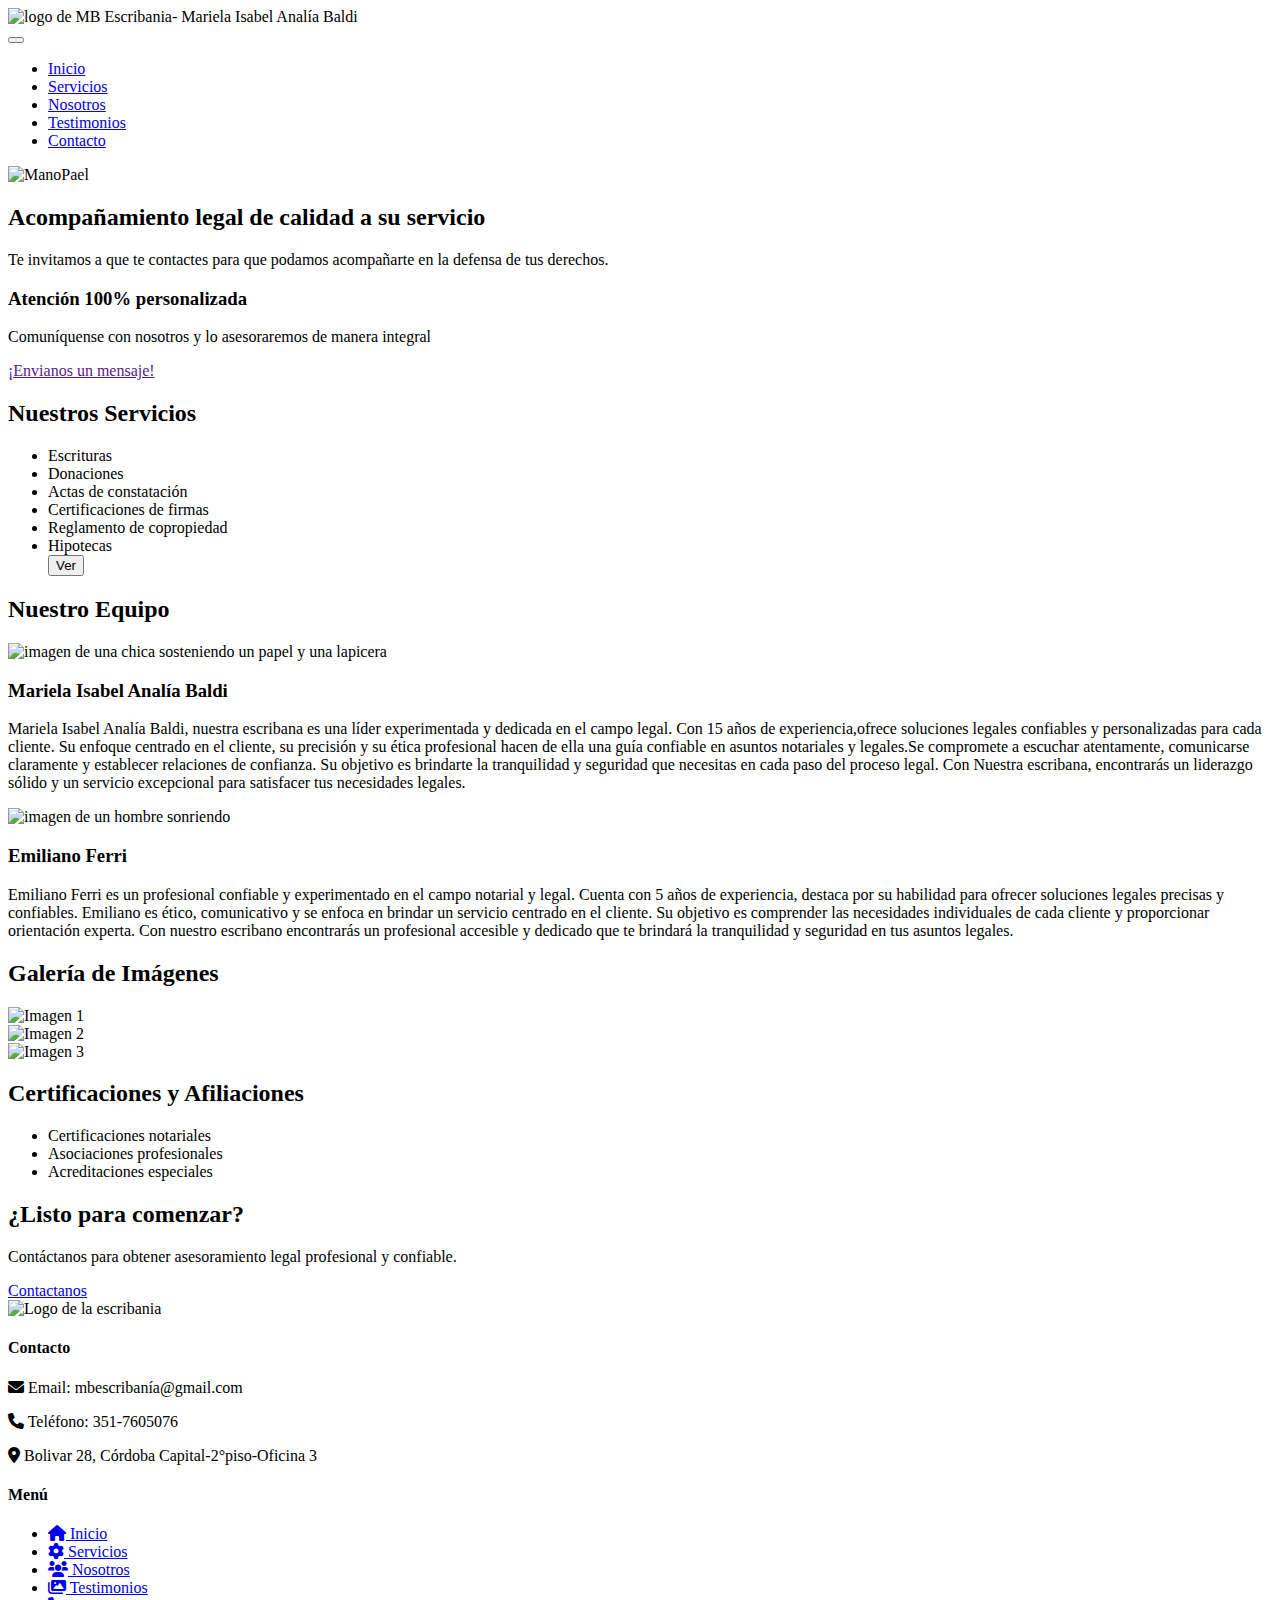
==== index.html @ a54d1723 "organicé todos los archivos scss" ====
<!doctype html>
<html lang="en">

<head>
    <meta charset="utf-8">
    <meta name="viewport" content="width=device-width, initial-scale=1">
    <title>Bootstrap demo</title>
    <link href="https://cdn.jsdelivr.net/npm/bootstrap@5.3.0/dist/css/bootstrap.min.css" rel="stylesheet"
        integrity="sha384-9ndCyUaIbzAi2FUVXJi0CjmCapSmO7SnpJef0486qhLnuZ2cdeRhO02iuK6FUUVM" crossorigin="anonymous">
    <link rel="stylesheet" href="./css/style.css">
    <link rel="stylesheet" href="https://cdnjs.cloudflare.com/ajax/libs/font-awesome/6.0.0-beta3/css/all.min.css">

</head>


<body>
    <!-- Header -->

    <header class="header">
        <div class="encabezado">

            <a idhref=" ./index.html">
                <img src="./img/logo-mb.png" alt="logo de MB Escribania- Mariela Isabel Analía Baldi" class="imgLogo">
            </a>

        </div>
        <!-- Navbar -->
      

          <nav class="navbar navbar-expand-lg bg-body-tertiary navContenedor1">

            <div class="container-fluid navContenedor2">
                <button class="navbar-toggler " type="button" data-bs-toggle="collapse"
                    data-bs-target="#navbarSupportedContent" aria-controls="navbarSupportedContent"
                    aria-expanded="false" aria-label="Toggle navigation">
                    <span class="navbar-toggler-icon"></span>
                </button>
                <div class="collapse navbar-collapse" id="navbarSupportedContent">
                    <ul class="navbar-nav me-auto mb-2 mb-lg-0">
                        <li class="nav-item">
                            <a class="nav-link " href="./index.html">Inicio</a>
                        </li>
                        <li class="nav-item">
                            <a class="nav-link" href="./pages/servicios.html">Servicios</a>
                        </li>
                        <li class="nav-item">
                            <a class="nav-link" href="./pages/nosotros.html">Nosotros</a>
                        </li>
                        <li class="nav-item">
                            <a class="nav-link" href="./pages/testimonios.html">Testimonios</a>
                        </li>
                        <li class="nav-item">
                            <a class="nav-link" href="./pages/contacto.html">Contacto</a>
                        </li>
                    </ul>
                </div>
            </div>
        </nav> 

        <!-- NAV ANTERIOR -->
        <!-- 
        <div class="gridNav">
            <nav class="grid-container">
                <div class="column">
                    <a href="./index.html">Inicio</a>
                </div>
                <div class="column">
                    <a href="./pages/servicios.html">Servicios</a>
                </div>
                <div class="column">
                    <a href="./pages/nosotros.html">Nosotros</a>
                </div>
                <div class="column">
                    <a href="./pages/testimonios.html">Testimonios</a>
                </div>
                <div class="column">
                    <a href="./pages/contacto.html">Contacto</a>
                </div>
            </nav>
        </div>
    </header> -->



        <!-- Main -->

        <div class="card text-bg-dark rounded-0">
            <img src="./img/img3.jpeg" class="card-img opacity-30" alt="ManoPael">
            <div class="card-img-overlay">
                <h2 class="card-title">Acompañamiento legal de calidad a su servicio</h2>
                <p class="card-text">Te invitamos a que te contactes para que podamos acompañarte en la defensa de tus
                    derechos.</p>

            </div>
        </div>

        <!-- ATENCION PERSONALIZADA -->

        <div class="main__mensaje">
            <div class="main__cajaMensaje1">
                <h3 class="main__titleMensaje">Atención 100% personalizada</h3>
                <p class="textMensaje">Comuníquense con nosotros y lo asesoraremos de manera integral</p>
            </div>
            <div class="botonMensaje">
                <a href="">¡Envianos un mensaje!</a>
            </div>
        </div>





        <!-- LO NUEVO -->

        <div class="servicios">
            <h2>Nuestros Servicios</h2>
            <ul>
                <li>Escrituras</li>
                <li>Donaciones</li>
                <li>Actas de constatación</li>
                <li>Certificaciones de firmas</li>
                <li>Reglamento de copropiedad</li>
                <li>Hipotecas</li>
                <a href="./pages/servicios.html">
                    <button type="button" class="btn btn-primary botonVer">Ver</button>
                </a>

            </ul>
        </div>

        <div class="equipo">
            <h2>Nuestro Equipo</h2>
            <div class="miembro">
                <img src="https://img.freepik.com/free-photo/confident-young-female-professional-with-contract-pen-against-colored-background_662251-715.jpg?size=626&ext=jpg&ga=GA1.1.1934483385.1677102160&semt=sph"
                    alt="imagen de una chica sosteniendo un papel y una lapicera">
                <h3>Mariela Isabel Analía Baldi</h3>
                <p>Mariela Isabel Analía Baldi, nuestra escribana es una líder experimentada y dedicada en el campo
                    legal. Con 15 años de experiencia,ofrece soluciones legales confiables y personalizadas para cada
                    cliente. Su enfoque centrado en el cliente, su precisión y su ética profesional hacen de ella una
                    guía confiable en asuntos notariales y legales.Se compromete a escuchar atentamente, comunicarse
                    claramente y establecer relaciones de confianza. Su objetivo es brindarte la tranquilidad y
                    seguridad que necesitas en cada paso del proceso legal. Con Nuestra escribana, encontrarás un
                    liderazgo sólido y un servicio excepcional para satisfacer tus necesidades legales.</p>
            </div>
            <div class="miembro">
                <img src="https://img.freepik.com/free-photo/happy-businessman-enjoying-perfect-connection_1262-17035.jpg?w=1380&t=st=1689807308~exp=1689807908~hmac=f27434d12a9dc775e3a70fe27745ece10b7a70be258ee298c2f773c49e729cd4"
                    alt="imagen de un hombre sonriendo ">
                <h3>Emiliano Ferri</h3>
                <p>Emiliano Ferri es un profesional confiable y experimentado en el campo notarial y legal. Cuenta con 5
                    años de experiencia, destaca por su habilidad para ofrecer soluciones legales precisas y confiables.
                    Emiliano es ético, comunicativo y se enfoca en brindar un servicio centrado en el cliente. Su
                    objetivo es comprender las necesidades individuales de cada cliente y proporcionar orientación
                    experta. Con nuestro escribano encontrarás un profesional accesible y dedicado que te brindará la
                    tranquilidad y seguridad en tus asuntos legales.</p>
            </div>
        </div>

        <!-- Galeria de imagenes -->
        <div class="galeria">
            <h2>Galería de Imágenes</h2>
            <div class="grid-container">
                <div class="grid-item">
                    <img src="https://img.freepik.com/free-photo/senior-investor-buying-startup-handshaking-young-entrepreneur-group-meeting_1163-4888.jpg?w=1380&t=st=1689861463~exp=1689862063~hmac=d37fce29e1132dbeb459fa5bde9fa4c8a6fa9332676016ba64c9d8b9992e2635"
                        alt="Imagen 1">
                </div>
                <div class="grid-item">
                    <img src="https://t4.ftcdn.net/jpg/06/14/29/37/240_F_614293784_EXS9sWtnR4rs8a31hlUDMR619Exmv3Dd.jpg"
                        alt="Imagen 2">
                </div>
                <div class="grid-item">
                    <img src="https://t3.ftcdn.net/jpg/06/22/42/40/360_F_622424072_BFepB9Ms2YelnDpWdam5BXWemUrkwSZN.jpg"
                        alt="Imagen 3">
                </div>

            </div>
        </div>



        <div class="certificaciones">
            <h2>Certificaciones y Afiliaciones</h2>
            <ul class="lista-certificaciones">
                <li>Certificaciones notariales</li>
                <li>Asociaciones profesionales</li>
                <li>Acreditaciones especiales</li>

            </ul>
        </div>


        <div class="cta">
            <h2>¿Listo para comenzar?</h2>
            <p>Contáctanos para obtener asesoramiento legal profesional y confiable.</p>
            <a href="./pages/contacto.html" class="cta-button">Contactanos</a>
        </div>



        <!-- <section class="contacto">
            <h2>Contáctanos</h2>
            <form>
                <input type="text" placeholder="Nombre">
                <input type="email" placeholder="Correo electrónico">
                <textarea placeholder="Mensaje"></textarea>
                <button type="submit">Enviar</button>
            </form>
        </section>
 -->




        <!-- FOOTER -->
        <footer>
            <div class="footer-logo">
                <img src="./img/logo-mb.png" alt="Logo de la escribania">
            </div>
            <div class="footer-info">
                <div class="contacto">
                    <h4>Contacto</h4>
                    <p><i class="fas fa-envelope"></i> Email: mbescribanía@gmail.com</p>
                    <p><i class="fas fa-phone"></i> Teléfono: 351-7605076</p>
                    <p><i class="fas fa-map-marker-alt"></i> Bolivar 28, Córdoba Capital-2°piso-Oficina 3</p>
                </div>
                <div class="secciones">
                    <h4>Menú</h4>
                    <ul>
                        <li><a href="./index.html"><i class="fas fa-home"></i> Inicio</a></li>
                        <li><a href="./pages/servicios.html"><i class="fas fa-cog"></i> Servicios</a></li>
                        <li><a href="./pages/nosotros.html"><i class="fas fa-users"></i> Nosotros</a></li>
                        <li><a href="./pages/testimonios.html"><i class="fas fa-images"></i> Testimonios</a></li>
                        <li><a href="./pages/contacto.html"><i class="fas fa-phone"></i> Contacto</a></li>
                    </ul>
                </div>
            </div>
            <!-- <footer class="footer">
            <div class="imgFooter">

                <img src="./img/logo-mb.png" alt="logo" class="imgLogo">


            </div>
            <div class="infoFooter">
                <div class="footer__titleFooter">
                    <h2>Información de Contacto</h2>

                </div>
                <div class="contenidoFooter">

                    <p class="direccion">Bolivar 28, Córdoba Capital-2°piso-Oficina 3</p>

                    <p class="telefono">Tel: 351-7605076</p>
                    <p class="correo">Email: Emilianobuzzi@gmail.com</p>
                </div>

            </div>
            <div class="infoFooter2">
                <div class="Footer__titleFooter2">
                    <h2>Menú</h2>

                </div>
                <div class="contenidoFooter2">
                    <p class="inicio">Inicio</p>
                    <p class="footer__Servicios">Servicios</p>
                    <p class="nosotros">Sobre nosotros</p>
                    <p class="testimonios">Testimonios</p>
                    <p class="contacto">Contacto</p>
                </div>

            </div> -->

        </footer>

        <script src="https://cdn.jsdelivr.net/npm/bootstrap@5.3.0/dist/js/bootstrap.bundle.min.js"
            integrity="sha384-geWF76RCwLtnZ8qwWowPQNguL3RmwHVBC9FhGdlKrxdiJJigb/j/68SIy3Te4Bkz"
            crossorigin="anonymous"></script>
</body>

</html>
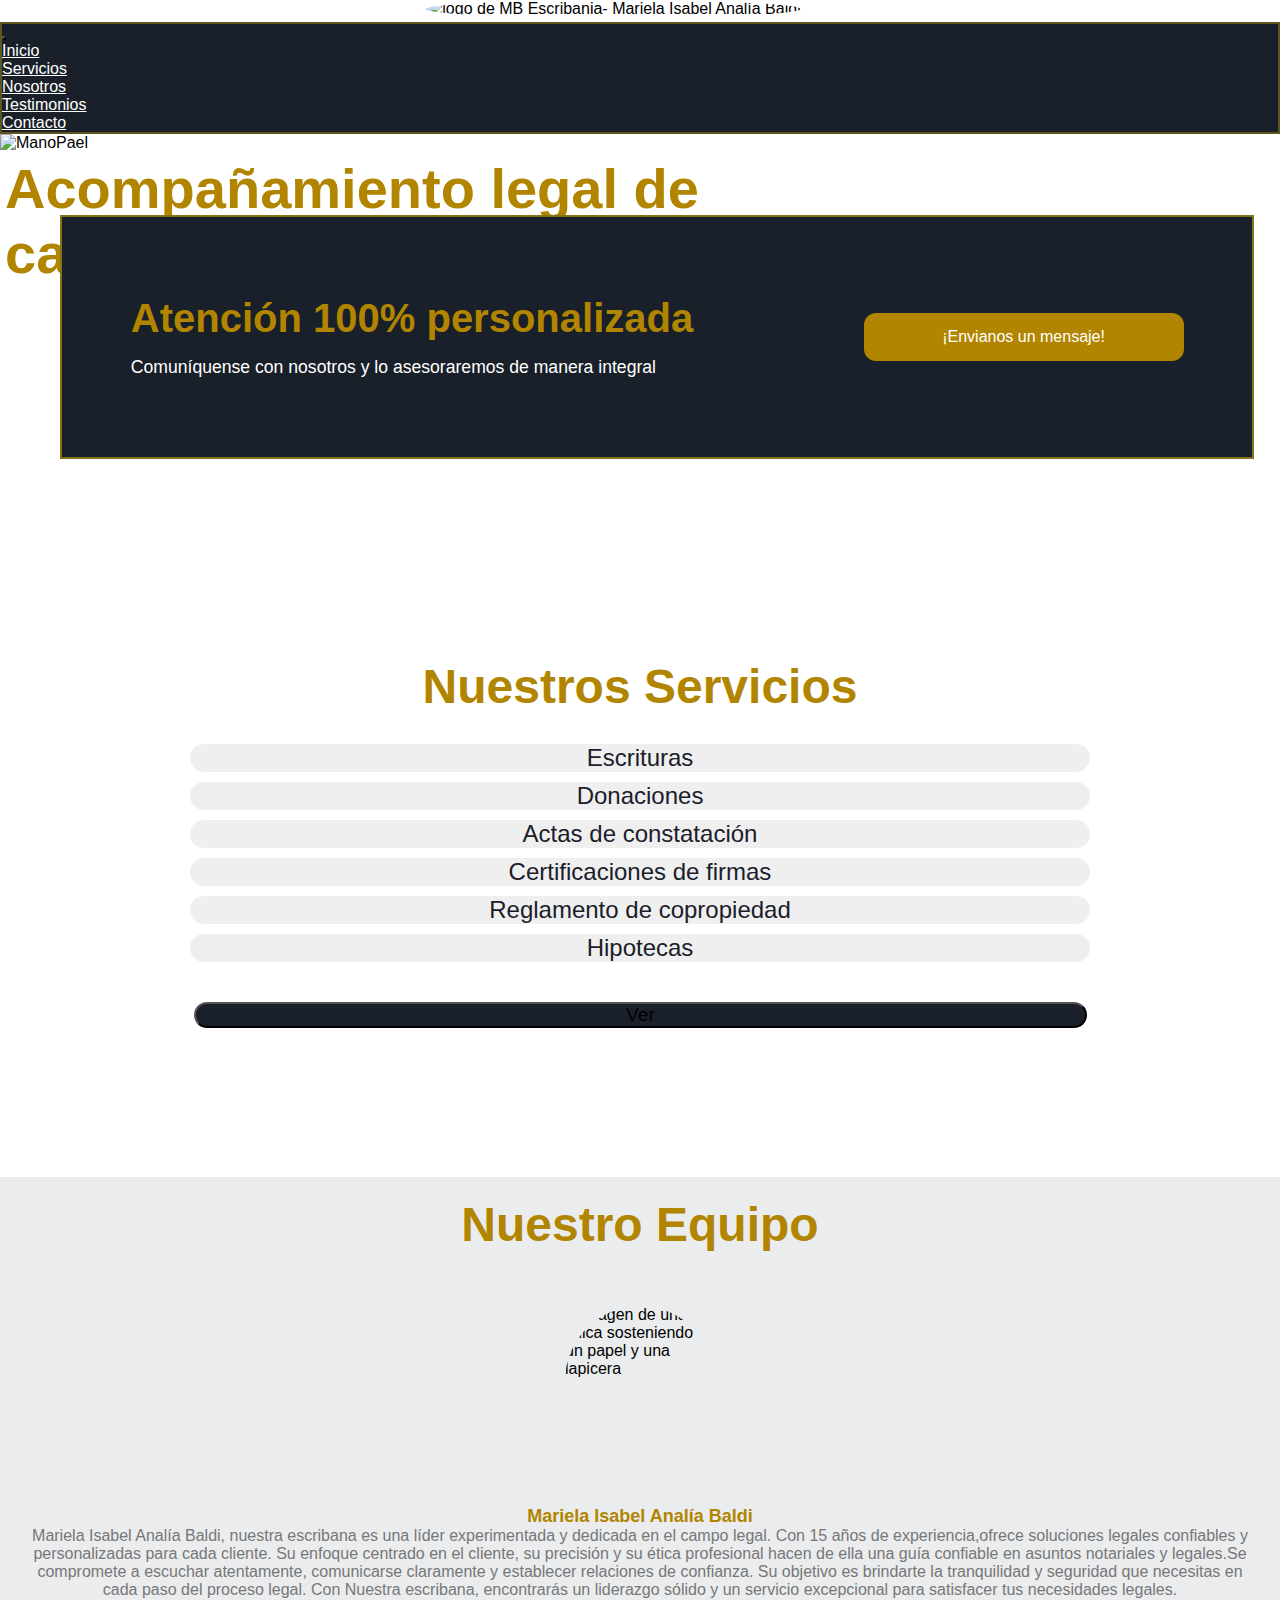
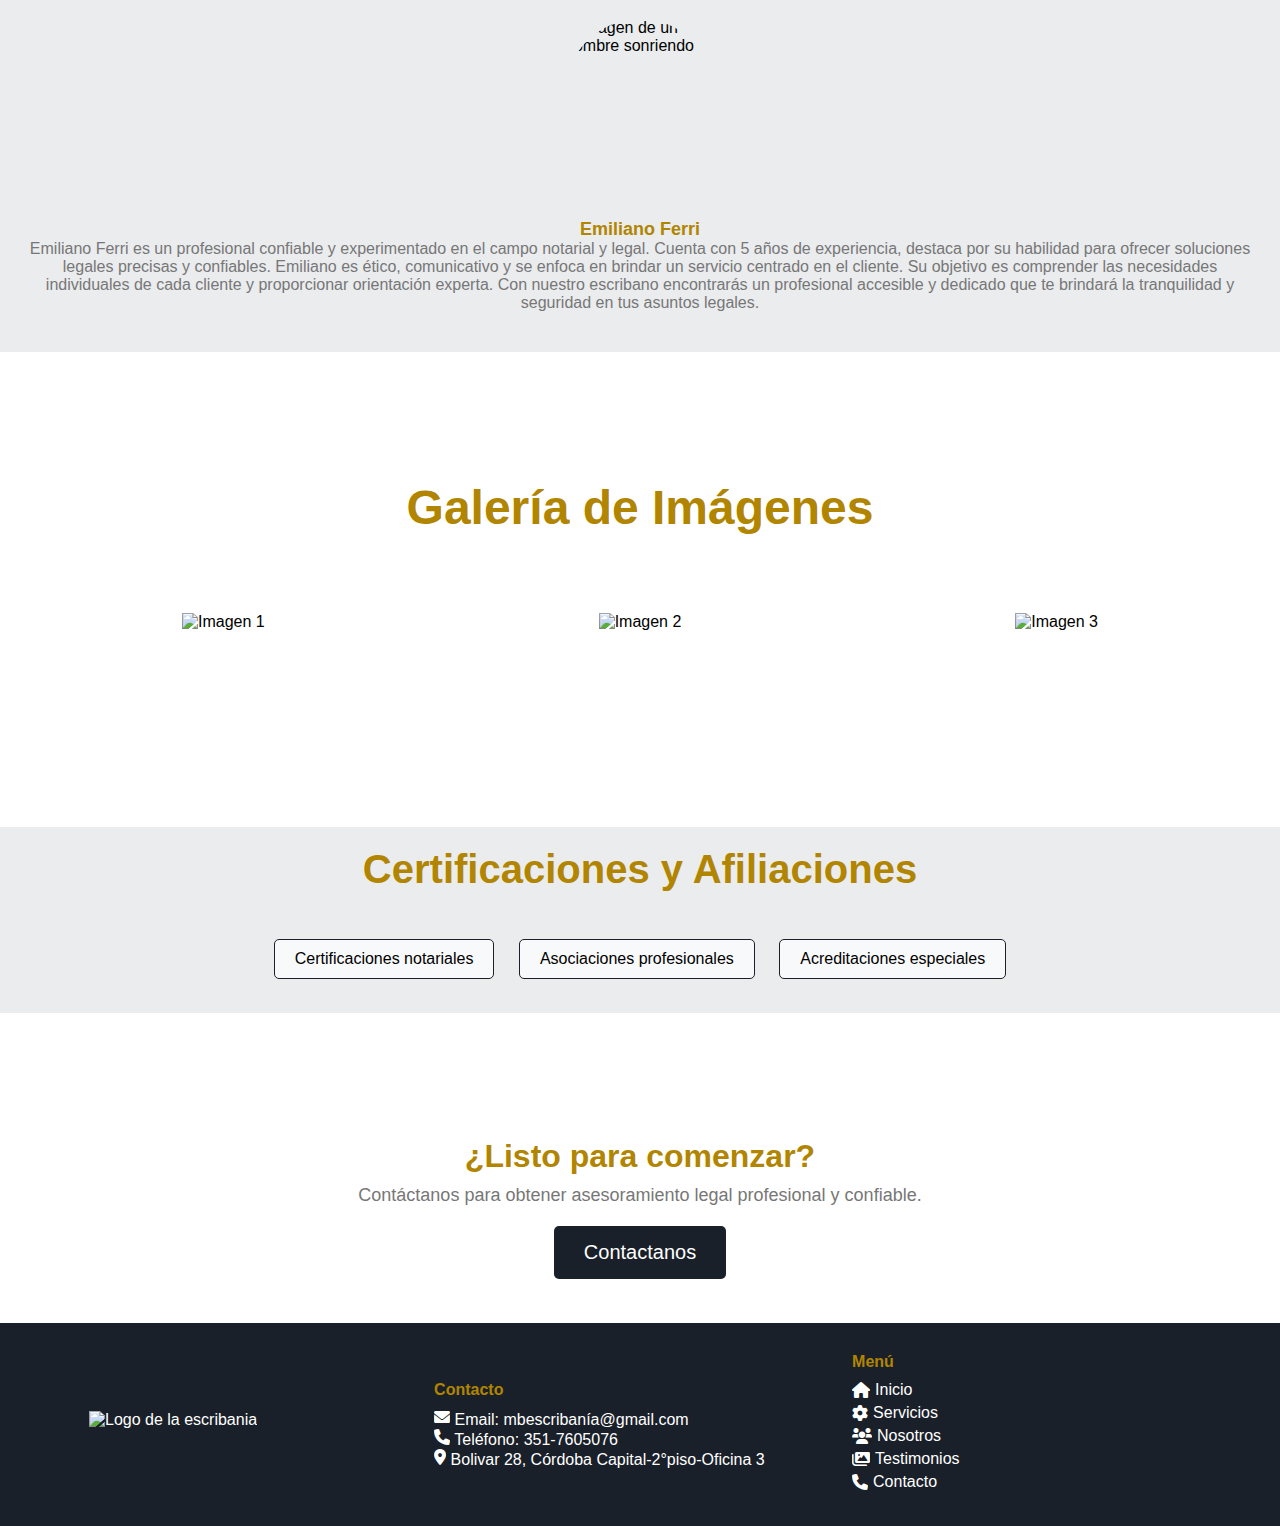
==== commit 4f8f9630: "se modificaron medidas para adaptarlas a panatallas chicas en las diferentes secciones" ====
--- a/index.html
+++ b/index.html
@@ -5,8 +5,10 @@
     <meta charset="utf-8">
     <meta name="viewport" content="width=device-width, initial-scale=1">
     <title>Bootstrap demo</title>
+    <!-- boostrap css -->
     <link href="https://cdn.jsdelivr.net/npm/bootstrap@5.3.0/dist/css/bootstrap.min.css" rel="stylesheet"
         integrity="sha384-9ndCyUaIbzAi2FUVXJi0CjmCapSmO7SnpJef0486qhLnuZ2cdeRhO02iuK6FUUVM" crossorigin="anonymous">
+        <!-- Mi css -->
     <link rel="stylesheet" href="./css/style.css">
     <link rel="stylesheet" href="https://cdnjs.cloudflare.com/ajax/libs/font-awesome/6.0.0-beta3/css/all.min.css">
 
@@ -57,30 +59,7 @@
             </div>
         </nav> 
 
-        <!-- NAV ANTERIOR -->
-        <!-- 
-        <div class="gridNav">
-            <nav class="grid-container">
-                <div class="column">
-                    <a href="./index.html">Inicio</a>
-                </div>
-                <div class="column">
-                    <a href="./pages/servicios.html">Servicios</a>
-                </div>
-                <div class="column">
-                    <a href="./pages/nosotros.html">Nosotros</a>
-                </div>
-                <div class="column">
-                    <a href="./pages/testimonios.html">Testimonios</a>
-                </div>
-                <div class="column">
-                    <a href="./pages/contacto.html">Contacto</a>
-                </div>
-            </nav>
-        </div>
-    </header> -->
-
-
+        
 
         <!-- Main -->
 
@@ -195,21 +174,6 @@
         </div>
 
 
-
-        <!-- <section class="contacto">
-            <h2>Contáctanos</h2>
-            <form>
-                <input type="text" placeholder="Nombre">
-                <input type="email" placeholder="Correo electrónico">
-                <textarea placeholder="Mensaje"></textarea>
-                <button type="submit">Enviar</button>
-            </form>
-        </section>
- -->
-
-
-
-
         <!-- FOOTER -->
         <footer>
             <div class="footer-logo">
@@ -233,41 +197,7 @@
                     </ul>
                 </div>
             </div>
-            <!-- <footer class="footer">
-            <div class="imgFooter">
-
-                <img src="./img/logo-mb.png" alt="logo" class="imgLogo">
-
-
-            </div>
-            <div class="infoFooter">
-                <div class="footer__titleFooter">
-                    <h2>Información de Contacto</h2>
-
-                </div>
-                <div class="contenidoFooter">
-
-                    <p class="direccion">Bolivar 28, Córdoba Capital-2°piso-Oficina 3</p>
-
-                    <p class="telefono">Tel: 351-7605076</p>
-                    <p class="correo">Email: Emilianobuzzi@gmail.com</p>
-                </div>
-
-            </div>
-            <div class="infoFooter2">
-                <div class="Footer__titleFooter2">
-                    <h2>Menú</h2>
-
-                </div>
-                <div class="contenidoFooter2">
-                    <p class="inicio">Inicio</p>
-                    <p class="footer__Servicios">Servicios</p>
-                    <p class="nosotros">Sobre nosotros</p>
-                    <p class="testimonios">Testimonios</p>
-                    <p class="contacto">Contacto</p>
-                </div>
-
-            </div> -->
+            
 
         </footer>
 
--- a/css/style.css
+++ b/css/style.css
@@ -0,0 +1,567 @@
+@charset "UTF-8";
+* {
+  margin: 0;
+  padding: 0;
+  font-family: Arial, Helvetica, sans-serif;
+  overflow-x: hidden !important; }
+
+/* HEADER */
+.encabezado {
+  display: flex;
+  align-items: center;
+  justify-content: center; }
+
+.imgLogo {
+  width: 500px;
+  border-radius: 50%;
+  margin-right: 53px; }
+
+/* Nav  */
+.contenedor1 {
+  padding: 0%; }
+
+.navContenedor2 {
+  background-color: #1a2029;
+  border: 2px solid #5f551e; }
+
+.nav-link {
+  color: white;
+  font-size: 1rem; }
+
+.nav-link:hover {
+  color: #9a8b38; }
+
+.navbar-toggler {
+  background-color: white; }
+
+@media screen and (max-width: 768px) {
+  /* header */
+  .imgLogo {
+    width: 300px;
+    border-radius: 50%;
+    margin-left: 45px; } }
+
+.cardtext-bg-dark {
+  border-radius: 0%; }
+
+.card-title {
+  font-size: 56px;
+  text-decoration: none;
+  color: #b18500;
+  margin-bottom: 18px;
+  margin-left: 5px;
+  width: 52rem; }
+
+.card-text {
+  font-size: 20px;
+  text-decoration: none;
+  margin-left: 5px;
+  color: white; }
+
+.card-img-overlay {
+  display: flex;
+  flex-direction: column;
+  justify-content: center; }
+
+/* Atencion personalizada */
+.main__mensaje {
+  margin-top: 3rem;
+  width: 93%;
+  height: 15rem;
+  background-color: #1a2029;
+  display: flex;
+  align-items: center;
+  justify-content: space-around;
+  position: relative;
+  transform: translateY(-10rem);
+  border: 2px solid #857416;
+  margin-left: 60px; }
+
+.main__cajaMensaje1 {
+  width: 50%; }
+
+.main__titleMensaje {
+  color: #b18500;
+  font-size: 2.5rem;
+  width: 40rem; }
+
+.textMensaje {
+  color: #ffffff;
+  font-size: 1.1rem;
+  margin-top: 1rem; }
+
+.botonMensaje {
+  width: 20rem;
+  height: 3rem;
+  background-color: #b18500;
+  display: flex;
+  justify-content: center;
+  align-items: center;
+  border-radius: 12px; }
+
+.botonMensaje:hover {
+  background-color: #ad8f35; }
+
+.botonMensaje a {
+  text-align: center;
+  text-decoration: none;
+  color: white; }
+
+.botonMensaje a:hover {
+  font-weight: bold; }
+
+/*  sección de servicios index */
+.servicios {
+  padding: 20px;
+  display: flex;
+  flex-direction: column;
+  align-items: center; }
+
+.servicios h2 {
+  color: #b18500;
+  font-size: 3rem;
+  margin-bottom: 30px; }
+
+.servicios ul {
+  list-style: none;
+  padding: 0;
+  margin: 0; }
+
+.servicios li {
+  margin-bottom: 10px;
+  color: #1a2029;
+  font-size: 1.5rem;
+  background-color: #1a202912;
+  width: 900px;
+  text-align: center;
+  border-radius: 33px; }
+
+.servicios li:hover {
+  background-color: #1a20298e;
+  color: white; }
+
+.botonVer {
+  border-radius: 49px;
+  background-color: #1a2029;
+  width: 893px;
+  font-size: 1.2rem;
+  margin-left: 1px;
+  margin-top: 30px; }
+
+.botonVer:hover {
+  background-color: #1a2029c4; }
+
+/* sección de equipo */
+.equipo {
+  padding: 20px;
+  background-color: #adb5bd42;
+  margin-top: 109px;
+  margin-bottom: 108px; }
+
+.equipo h2 {
+  color: #b18500;
+  font-size: 3rem;
+  text-align: center;
+  margin-bottom: 54px; }
+
+.miembro {
+  display: flex;
+  margin-bottom: 20px;
+  justify-content: space-around;
+  align-items: center;
+  flex-direction: column; }
+
+.miembro img {
+  width: 150px;
+  height: 150px;
+  border-radius: 50%;
+  object-fit: cover;
+  margin-bottom: 10px; }
+
+.miembro h3 {
+  color: #b18500;
+  font-size: 18px;
+  margin-top: 40px; }
+
+.miembro p {
+  color: #777;
+  font-size: 16px;
+  text-align: center; }
+
+.miembro p:hover {
+  background-color: #1a2029a6;
+  color: white; }
+
+/* galería de imágenes */
+.galeria {
+  padding: 20px;
+  text-align: center; }
+
+.galeria h2 {
+  color: #b18500;
+  font-size: 3rem;
+  margin-bottom: 78px; }
+
+.grid-container {
+  display: grid;
+  grid-template-columns: repeat(auto-fit, minmax(250px, 1fr));
+  gap: 10px;
+  margin-top: 20px;
+  margin-bottom: 172px; }
+
+.grid-item {
+  overflow: hidden;
+  border-radius: 5px; }
+
+.grid-item img {
+  width: 100%;
+  height: auto;
+  transition: transform 0.3s;
+  cursor: pointer; }
+
+.grid-item img:hover {
+  transform: scale(1.1); }
+
+/* Certificaciones */
+.certificaciones {
+  background-color: #adb5bd42;
+  padding: 20px; }
+
+.certificaciones h2 {
+  color: #b18500;
+  font-size: 2.5rem;
+  text-align: center;
+  margin-bottom: 37px; }
+
+.lista-certificaciones {
+  list-style: none;
+  padding: 0;
+  margin: 0;
+  text-align: center; }
+
+.lista-certificaciones li {
+  display: inline-block;
+  margin: 10px;
+  padding: 10px 20px;
+  border: 1px solid #1a2029;
+  border-radius: 5px;
+  background-color: #f8f9fafa; }
+
+.lista-certificaciones li:hover {
+  background-color: #1a2029c4;
+  color: white; }
+
+/* Contactanos */
+.cta {
+  padding: 40px;
+  text-align: center; }
+
+.cta h2 {
+  color: #b18500;
+  font-size: 2rem;
+  margin-top: 85px; }
+
+.cta p {
+  color: #777;
+  font-size: 18px;
+  margin-top: 10px; }
+
+.cta-button {
+  display: inline-block;
+  padding: 15px 30px;
+  background-color: #1a2029;
+  color: #fff;
+  font-size: 20px;
+  text-decoration: none;
+  border-radius: 5px;
+  margin-top: 20px; }
+
+.cta-button:hover {
+  background-color: #1a2029c4; }
+
+.servicios {
+  padding: 40px;
+  text-align: center; }
+
+.servicios h2 {
+  color: #b18500;
+  font-size: 3rem; }
+
+.servicios-grid {
+  display: grid;
+  grid-template-columns: repeat(auto-fit, minmax(250px, 1fr));
+  gap: 20px;
+  margin-top: 20px; }
+
+.servicio {
+  padding: 20px;
+  background-color: #f9f9f9;
+  border-radius: 5px; }
+
+.servicio img {
+  width: 80px;
+  height: 80px;
+  margin-bottom: 10px; }
+
+.servicio h3 {
+  color: #706525;
+  font-size: 20px;
+  margin-bottom: 10px; }
+
+.servicio p {
+  color: #1a2029a8;
+  font-size: 16px; }
+
+.servicio:hover {
+  background-color: #8a7c2eb2; }
+
+.servicio h3:hover {
+  color: #d8c34f; }
+
+.servicio p:hover {
+  color: white; }
+
+/* SOBRE NOSOTROS */
+.tituloNosotros {
+  text-align: center;
+  margin-left: 297px;
+  margin-bottom: 3rem;
+  font-family: Arial, Helvetica, sans-serif;
+  font-size: 3rem;
+  color: #706526;
+  margin-top: 110px; }
+
+.imgEscribania {
+  width: 100%;
+  border-radius: 1%;
+  /* margin-left: 20%; */ }
+
+.parrafoNosotros {
+  font-size: 1rem;
+  color: #1a2029;
+  font-family: Arial, Helvetica, sans-serif;
+  margin-left: 95px;
+  font-size: 1.5rem;
+  margin-right: 13rem;
+  width: 34rem; }
+
+.contenidoNosotros {
+  display: flex;
+  flex-direction: row;
+  justify-content: center;
+  padding: 3rem;
+  margin-bottom: 6rem; }
+
+@media screen and (max-width: 768px) {
+  /* SOBRE NOSOTROS */
+  .imgEscribania {
+    width: 100%;
+    border-radius: 1%;
+    margin: 0; }
+  .tituloNosotros {
+    text-align: center;
+    margin-left: 1rem;
+    margin-bottom: 1rem;
+    font-family: Arial, Helvetica, sans-serif;
+    font-size: 3rem;
+    color: #706526; }
+  .parrafoNosotros {
+    color: #000000;
+    font-family: Arial, Helvetica, sans-serif;
+    margin-left: 1px;
+    padding: 1rem;
+    font-size: 1.2rem;
+    margin-top: 32px;
+    width: 100%;
+    text-align: center; }
+  .contenidoNosotros {
+    display: block;
+    flex-direction: column;
+    padding: 1rem;
+    margin-bottom: 6rem; } }
+
+/* seccion testimonios */
+.tituloTestimonio {
+  color: #b18500;
+  font-size: 3rem;
+  text-align: center;
+  margin-top: 46px;
+  margin-bottom: 100px; }
+
+.testCarrusel {
+  width: 100%;
+  height: 45vh;
+  background-color: #1a202929;
+  background-size: cover;
+  background-position: center center;
+  overflow: hidden;
+  margin-top: 128px;
+  margin-bottom: 130px; }
+
+.carousel {
+  width: 1000px;
+  margin-left: calc(50vw - 500px); }
+
+.cont {
+  width: 1000px;
+  height: 500px;
+  overflow: hidden;
+  margin-top: 50px;
+  margin-left: calc(50vw - 100px); }
+
+.carousel-inner {
+  width: 700px;
+  margin-top: 50px;
+  margin-left: 150px;
+  margin-right: 150px;
+  margin-bottom: 25px; }
+
+.d-block {
+  height: 331px;
+  width: 551px;
+  margin-left: 62px; }
+
+@media screen and (max-width: 768px) {
+  /* seccion testimonios */
+  .tituloTestimonio {
+    color: #b18500;
+    font-size: 2.5rem;
+    text-align: center;
+    margin-top: 46px;
+    margin-bottom: 100px; }
+  .testCarrusel {
+    width: 100%;
+    height: 34vh;
+    background-color: #1a202929; }
+  .carousel {
+    width: 1000px;
+    margin-left: calc(50vw - 500px); }
+  .cont {
+    width: 1000px;
+    height: 500px;
+    overflow: hidden;
+    margin-top: 50px;
+    margin-left: calc(50vw - 100px); }
+  .carousel-inner {
+    width: 700px;
+    margin-top: 50px;
+    margin-left: 150px;
+    margin-right: 150px;
+    margin-bottom: 25px; }
+  .d-block {
+    height: 170px;
+    width: 298px;
+    margin-left: 197px; } }
+
+.main__tituloFormulario {
+  text-align: center;
+  margin-top: 3rem;
+  margin-bottom: 4rem;
+  font-family: Arial, Helvetica, sans-serif;
+  font-size: 3rem;
+  color: #b18500; }
+
+.form {
+  display: flex;
+  margin-top: 60px;
+  width: 50%;
+  align-items: stretch;
+  flex-direction: column;
+  margin-left: 436px;
+  margin-bottom: 137px; }
+
+.buttonForm {
+  color: white;
+  background-color: #1a2029;
+  border-color: 0%; }
+
+.buttonForm:hover {
+  background-color: #1a2029c4; }
+
+.form-control:hover {
+  background-color: #1a20293b;
+  border-color: inherit;
+  box-shadow: none; }
+
+@media screen and (max-width: 768px) {
+  /* FORMULARIO SECCION CONTACTO */
+  .form {
+    padding: 15px;
+    display: flex;
+    margin-top: -16px;
+    width: 100%;
+    align-items: stretch;
+    flex-direction: column;
+    margin-left: 2px;
+    margin-bottom: 137px; }
+  .titleForm {
+    font-size: 2rem; }
+  .form-label {
+    font-size: 14px; } }
+
+footer {
+  background-color: #1a2029;
+  color: #fff;
+  padding: 20px;
+  display: flex;
+  flex-wrap: wrap;
+  justify-content: space-between;
+  align-items: center; }
+
+.footer-logo img {
+  max-width: 186px;
+  margin-left: 38px;
+  margin-right: 167px; }
+
+.footer-info {
+  display: flex;
+  flex-wrap: wrap;
+  justify-content: space-between;
+  align-items: center;
+  flex: 1; }
+
+.contacto,
+.secciones {
+  flex: 1;
+  padding: 10px; }
+
+.contacto h4,
+.secciones h4 {
+  margin-top: 0;
+  margin-bottom: 10px;
+  color: #b18500; }
+
+.contacto p,
+.secciones ul {
+  margin: 0; }
+
+.secciones ul {
+  list-style: none;
+  padding: 0; }
+
+.secciones li {
+  margin-bottom: 5px; }
+
+.secciones a {
+  color: #fff;
+  text-decoration: none;
+  display: flex;
+  align-items: center; }
+
+.secciones a i {
+  margin-right: 5px; }
+
+@media (max-width: 768px) {
+  footer {
+    flex-direction: column;
+    align-items: center; }
+  .footer-info {
+    width: 100%; }
+  .contacto,
+  .secciones {
+    width: 100%; } }
+
+.footer-logo img {
+  margin-bottom: 20px;
+  margin-top: 15px;
+  margin-left: 69px; }
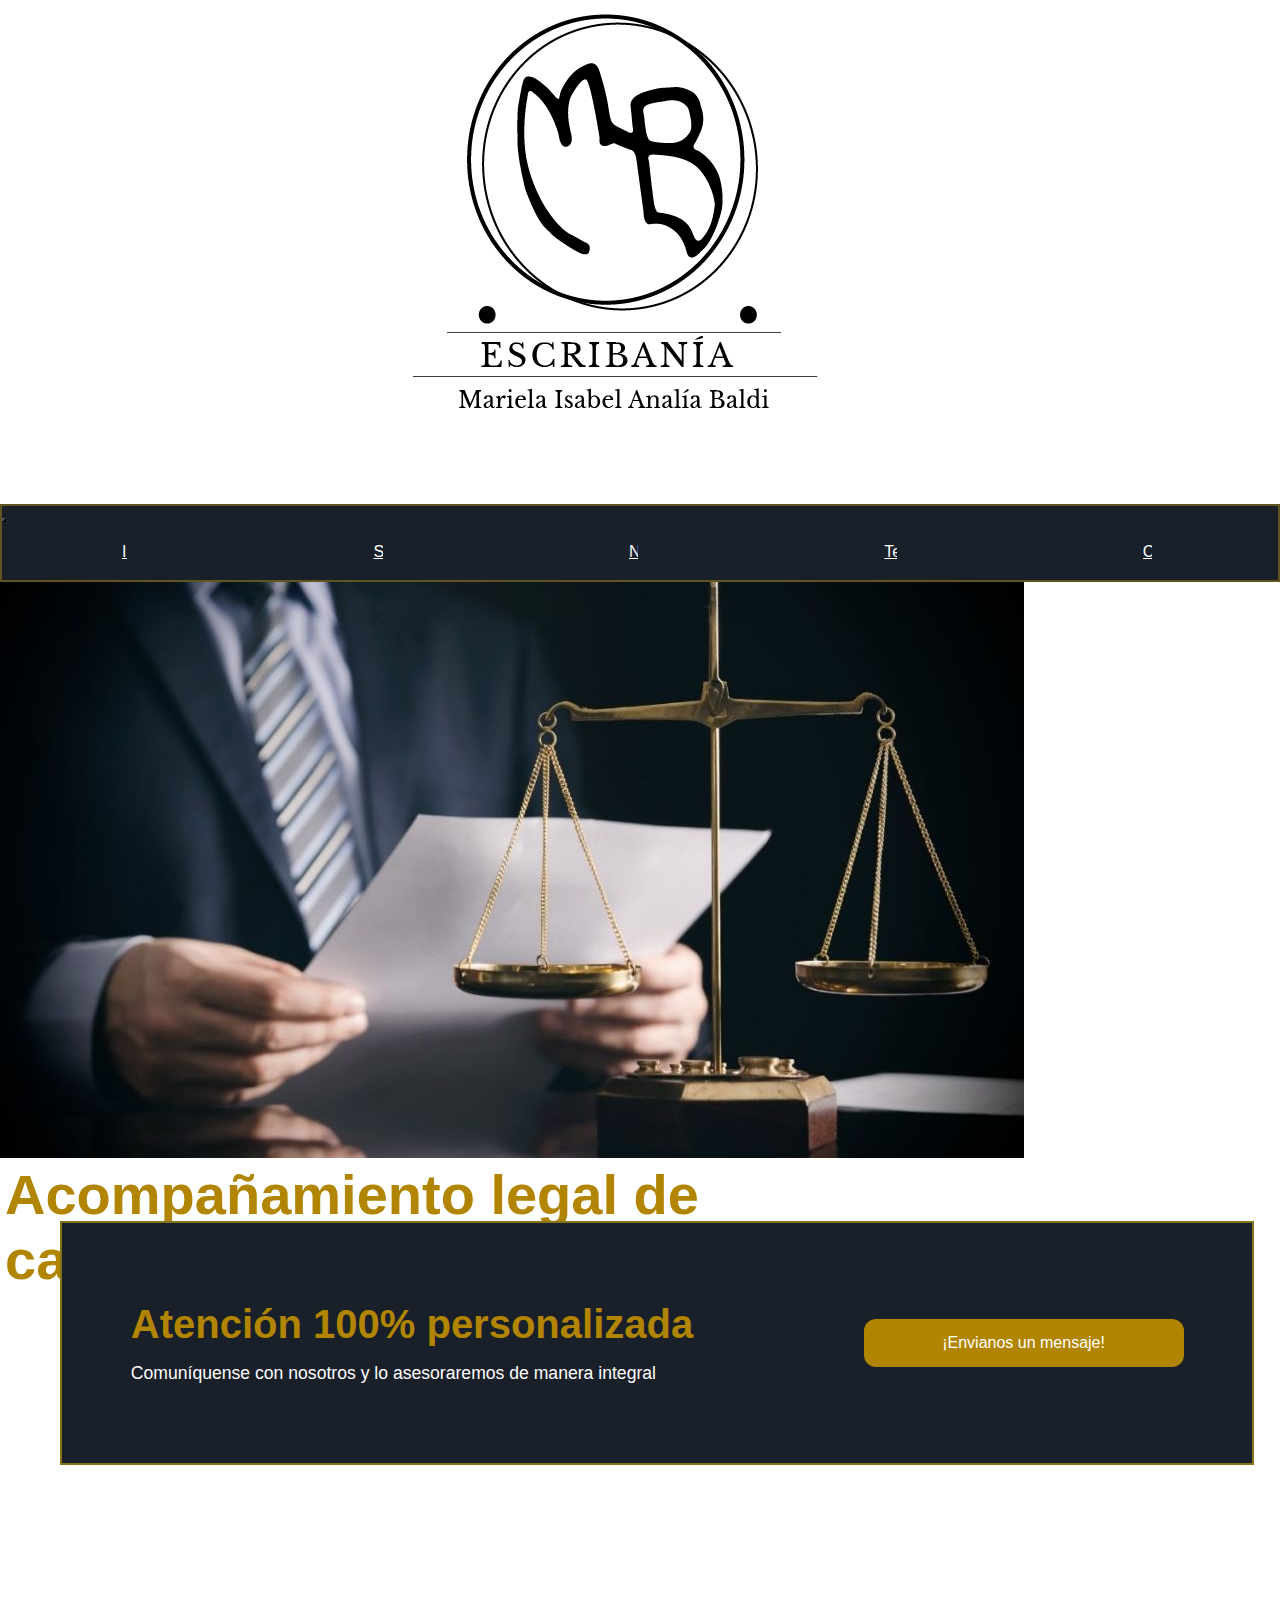
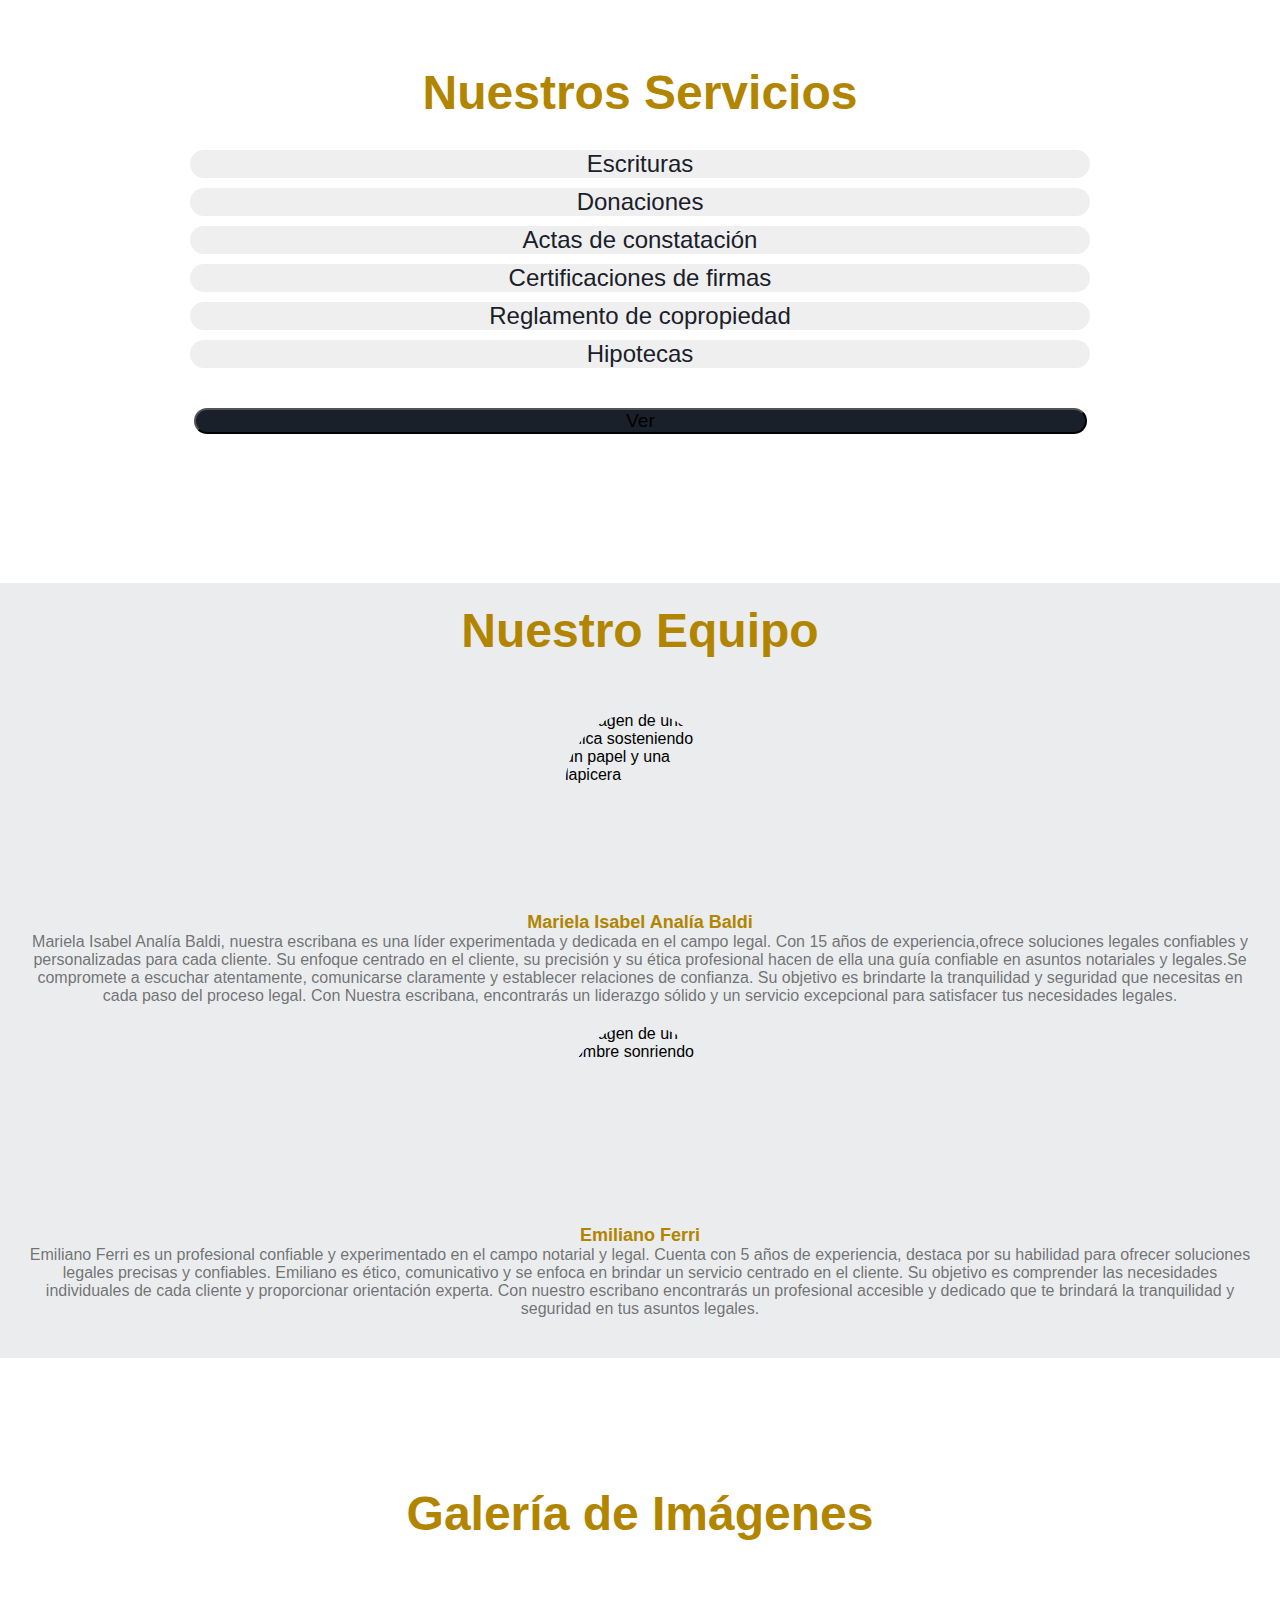
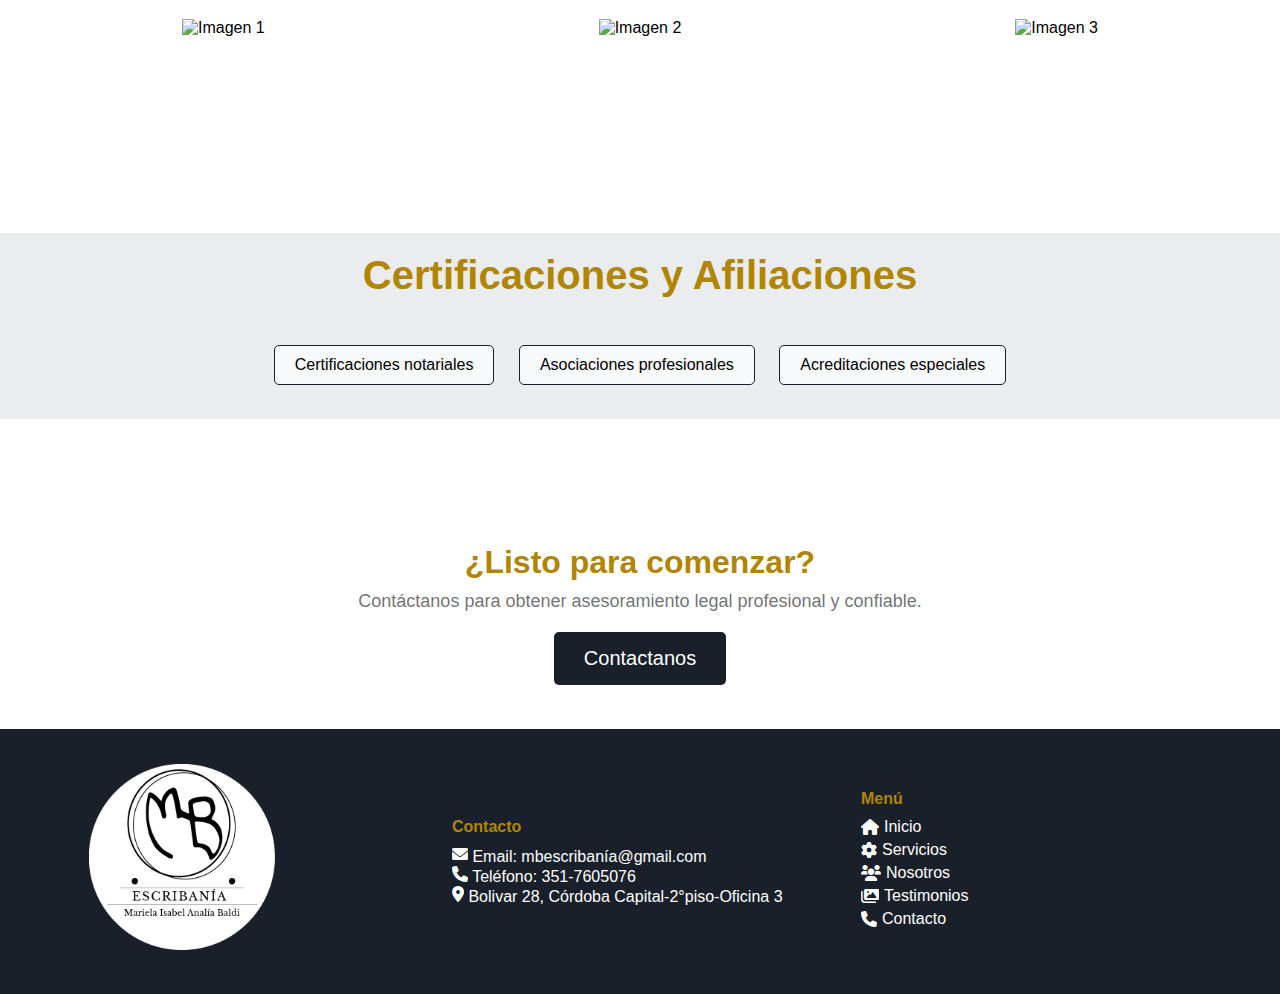
==== commit 6a0d2cc0: "agregué variables de colores a todas las secciones" ====
--- a/index.html
+++ b/index.html
@@ -4,7 +4,7 @@
 <head>
     <meta charset="utf-8">
     <meta name="viewport" content="width=device-width, initial-scale=1">
-    <title>Bootstrap demo</title>
+    <title>Tercera entrega</title>
     <!-- boostrap css -->
     <link href="https://cdn.jsdelivr.net/npm/bootstrap@5.3.0/dist/css/bootstrap.min.css" rel="stylesheet"
         integrity="sha384-9ndCyUaIbzAi2FUVXJi0CjmCapSmO7SnpJef0486qhLnuZ2cdeRhO02iuK6FUUVM" crossorigin="anonymous">
@@ -31,7 +31,7 @@
 
           <nav class="navbar navbar-expand-lg bg-body-tertiary navContenedor1">
 
-            <div class="container-fluid navContenedor2">
+            <div class="container-fluid">
                 <button class="navbar-toggler " type="button" data-bs-toggle="collapse"
                     data-bs-target="#navbarSupportedContent" aria-controls="navbarSupportedContent"
                     aria-expanded="false" aria-label="Toggle navigation">
--- a/css/style.css
+++ b/css/style.css
@@ -17,12 +17,22 @@
   margin-right: 53px; }
 
 /* Nav  */
+.navbar {
+  padding: 0; }
+
+.navbar-nav {
+  margin: auto;
+  display: flex;
+  height: 56px;
+  align-items: center; }
+
 .contenedor1 {
   padding: 0%; }
 
-.navContenedor2 {
+.container-fluid {
   background-color: #1a2029;
-  border: 2px solid #5f551e; }
+  border: 2px solid #5f551e;
+  padding: 0px; }
 
 .nav-link {
   color: white;
@@ -33,13 +43,24 @@
 
 .navbar-toggler {
   background-color: white; }
+
+.nav-item {
+  margin-left: 120px;
+  margin-right: 126px;
+  text-align: center; }
 
 @media screen and (max-width: 768px) {
   /* header */
   .imgLogo {
     width: 300px;
     border-radius: 50%;
-    margin-left: 45px; } }
+    margin-left: 45px; }
+  .navbar {
+    padding: 0; }
+  .navbar-nav {
+    margin: auto;
+    display: flex;
+    height: 200px; } }
 
 .cardtext-bg-dark {
   border-radius: 0%; }
@@ -100,7 +121,7 @@
   border-radius: 12px; }
 
 .botonMensaje:hover {
-  background-color: #ad8f35; }
+  background-color: #b18500; }
 
 .botonMensaje a {
   text-align: center;
@@ -184,7 +205,7 @@
   margin-top: 40px; }
 
 .miembro p {
-  color: #777;
+  color: #6e7072fb;
   font-size: 16px;
   text-align: center; }
 
@@ -262,7 +283,7 @@
   margin-top: 85px; }
 
 .cta p {
-  color: #777;
+  color: #6e7072fb;
   font-size: 18px;
   margin-top: 10px; }
 
@@ -279,6 +300,69 @@
 .cta-button:hover {
   background-color: #1a2029c4; }
 
+@media screen and (max-width: 768px) {
+  .main__cajaMensaje1 {
+    width: 92%;
+    height: 162px; }
+  .main__mensaje {
+    width: 100%;
+    height: 19rem;
+    background-color: #1a2029;
+    display: flex;
+    align-items: center;
+    justify-content: space-around;
+    border: 2px solid #857416;
+    margin-left: 0px;
+    flex-direction: column;
+    margin-bottom: 48px;
+    margin-top: 160px; }
+  .textMensaje {
+    margin-left: 10px;
+    color: #ffffff;
+    font-size: 1rem;
+    margin-top: 36px;
+    width: 359px;
+    text-align: inherit; }
+  .main__titleMensaje {
+    color: #b18500;
+    font-size: 1.6em;
+    width: 355px;
+    margin-top: 23px;
+    margin-left: 12px; }
+  .botonMensaje {
+    width: 16rem;
+    height: 3rem;
+    background-color: #b18500;
+    display: flex;
+    justify-content: center;
+    align-items: center;
+    border-radius: 12px; }
+  .card-title {
+    font-size: 1.6rem;
+    text-decoration: none;
+    color: #b18500;
+    margin-bottom: 18px;
+    margin-left: 5px;
+    width: 19rem;
+    background-color: #1a202954; }
+  .card-text {
+    font-size: 1rem;
+    text-decoration: none;
+    margin-left: 5px;
+    color: white;
+    height: 90px;
+    width: 244px;
+    background-color: #1a202978; }
+  .equipo h2 {
+    color: #b18500;
+    font-size: 2.5rem;
+    text-align: center;
+    margin-bottom: 54px; }
+  .galeria h2 {
+    color: #b18500;
+    font-size: 2.5rem;
+    margin-bottom: 78px; } }
+
 .servicios {
   padding: 40px;
   text-align: center; }
@@ -304,12 +388,12 @@
   margin-bottom: 10px; }
 
 .servicio h3 {
-  color: #706525;
+  color: #b18500;
   font-size: 20px;
   margin-bottom: 10px; }
 
 .servicio p {
-  color: #1a2029a8;
+  color: #1a2029;
   font-size: 16px; }
 
 .servicio:hover {
@@ -320,6 +404,33 @@
 
 .servicio p:hover {
   color: white; }
+
+@media screen and (max-width: 768px) {
+  .servicios li {
+    margin-bottom: 10px;
+    color: #1a2029;
+    font-size: 1.3rem;
+    background-color: #1a202912;
+    width: 342px;
+    text-align: center;
+    border-radius: 33px;
+    margin-left: 0px; }
+  .botonVer {
+    border-radius: 49px;
+    background-color: #1a2029;
+    width: 400p;
+    width: 342px;
+    font-size: 1.2rem;
+    margin-left: 1px;
+    margin-top: 30px; }
+  .servicios h2 {
+    color: #b18500;
+    font-size: 2.5rem;
+    width: 350px; }
+  .servicios {
+    width: 398px;
+    padding: 40px;
+    text-align: center; } }
 
 /* SOBRE NOSOTROS */
 .tituloNosotros {
@@ -328,13 +439,12 @@
   margin-bottom: 3rem;
   font-family: Arial, Helvetica, sans-serif;
   font-size: 3rem;
-  color: #706526;
+  color: #b18500;
   margin-top: 110px; }
 
 .imgEscribania {
   width: 100%;
-  border-radius: 1%;
-  /* margin-left: 20%; */ }
+  border-radius: 1%; }
 
 .parrafoNosotros {
   font-size: 1rem;
@@ -364,9 +474,9 @@
     margin-bottom: 1rem;
     font-family: Arial, Helvetica, sans-serif;
     font-size: 3rem;
-    color: #706526; }
+    color: #b18500; }
   .parrafoNosotros {
-    color: #000000;
+    color: #1a2029;
     font-family: Arial, Helvetica, sans-serif;
     margin-left: 1px;
     padding: 1rem;
@@ -385,13 +495,12 @@
   color: #b18500;
   font-size: 3rem;
   text-align: center;
-  margin-top: 46px;
-  margin-bottom: 100px; }
+  margin-top: 94px; }
 
 .testCarrusel {
   width: 100%;
-  height: 45vh;
-  background-color: #1a202929;
+  height: 53vh;
+  background-color: #1a2029f0;
   background-size: cover;
   background-position: center center;
   overflow: hidden;
@@ -419,7 +528,7 @@
 .d-block {
   height: 331px;
   width: 551px;
-  margin-left: 62px; }
+  margin-left: 74px; }
 
 @media screen and (max-width: 768px) {
   /* seccion testimonios */
@@ -432,7 +541,7 @@
   .testCarrusel {
     width: 100%;
     height: 34vh;
-    background-color: #1a202929; }
+    background-color: #1a2029; }
   .carousel {
     width: 1000px;
     margin-left: calc(50vw - 500px); }
@@ -451,7 +560,11 @@
   .d-block {
     height: 170px;
     width: 298px;
-    margin-left: 197px; } }
+    margin-left: 197px; }
+  .carousel-control-next {
+    margin-right: 249px; }
+  .carousel-control-prev {
+    margin-left: 242px; } }
 
 .main__tituloFormulario {
   text-align: center;
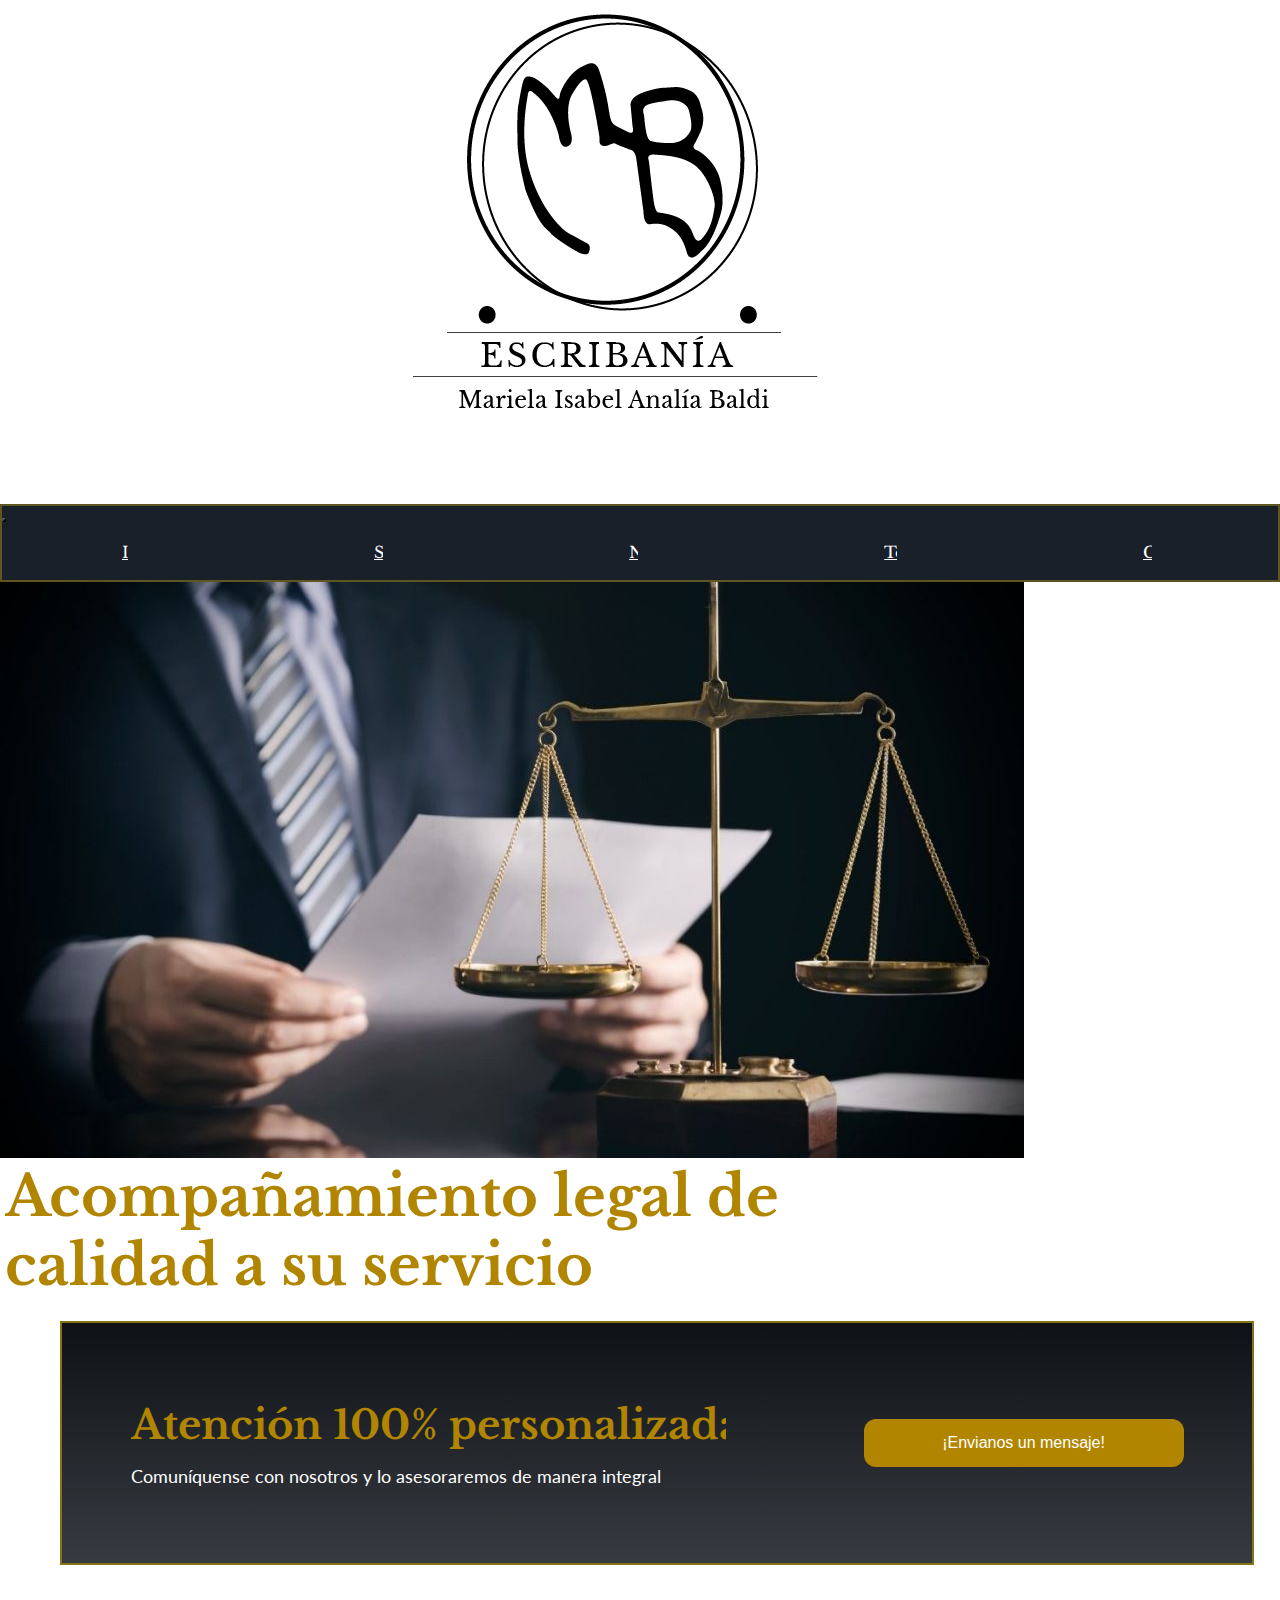
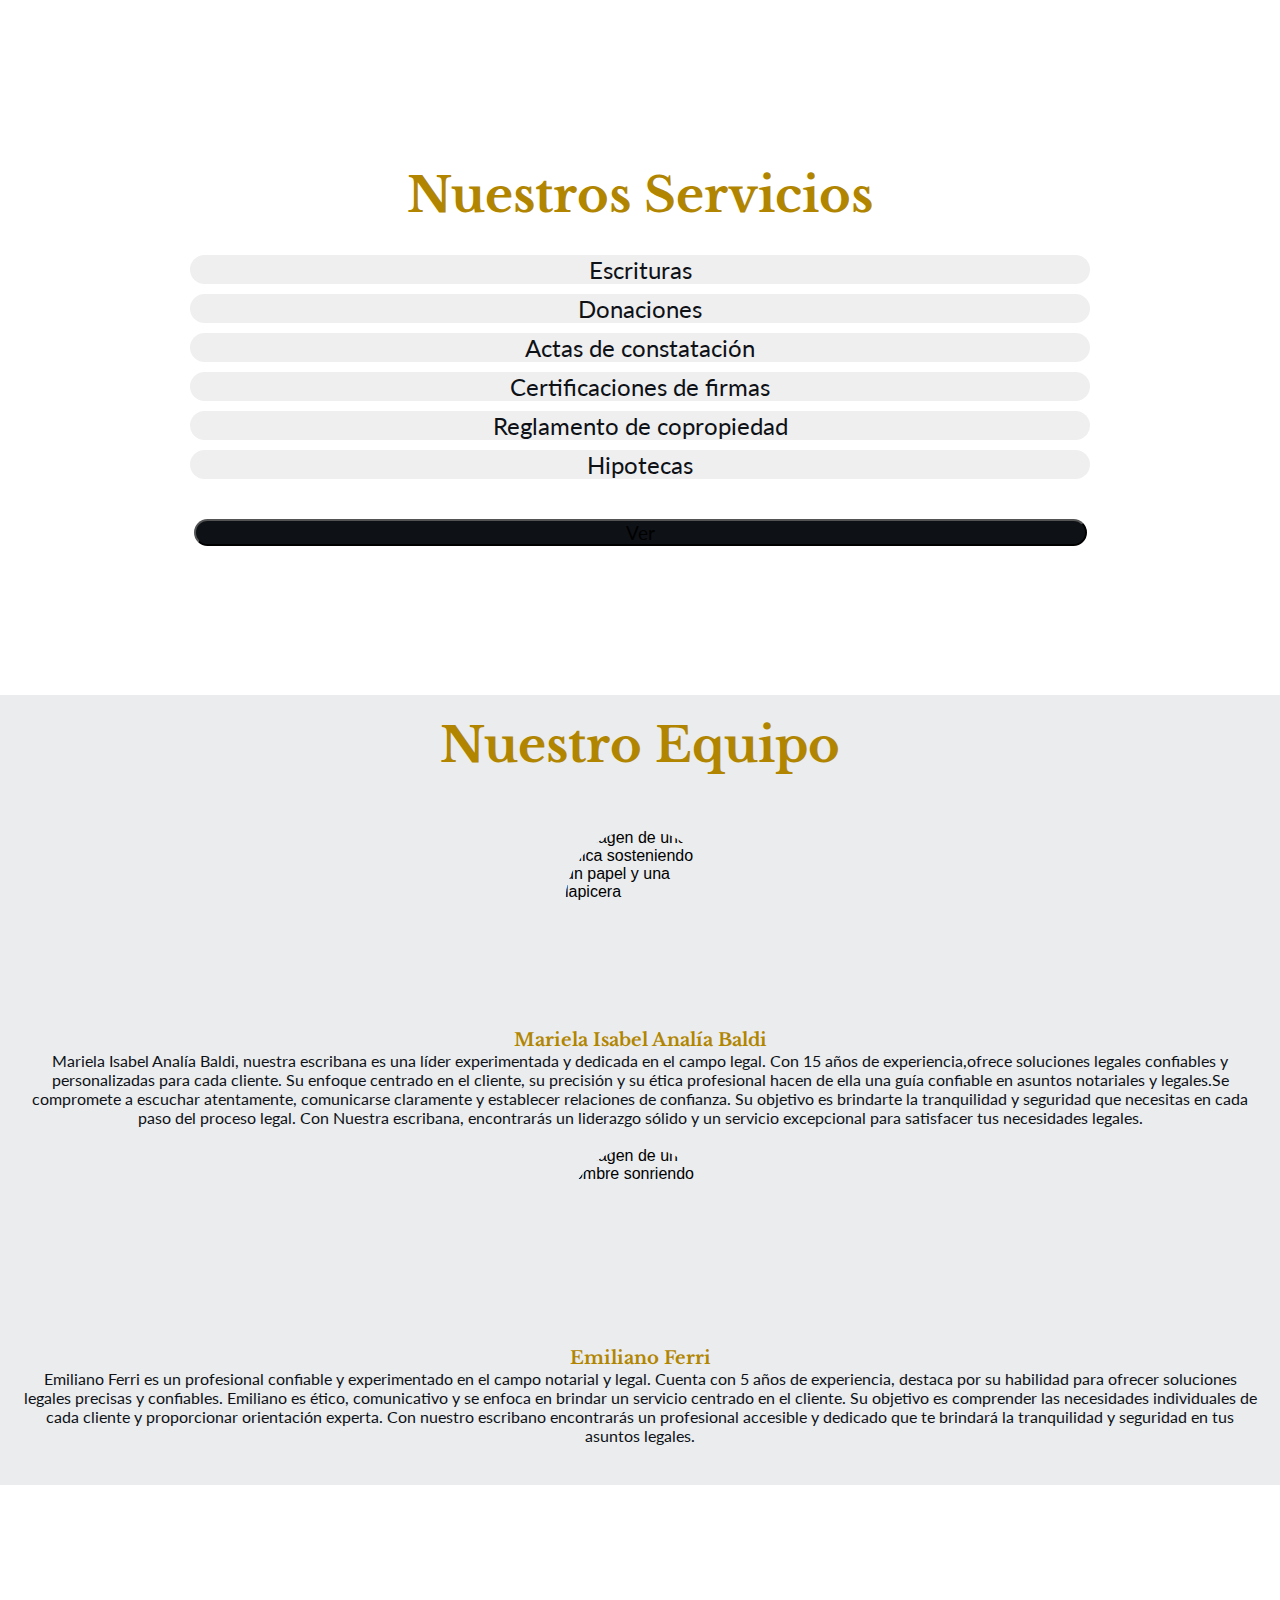
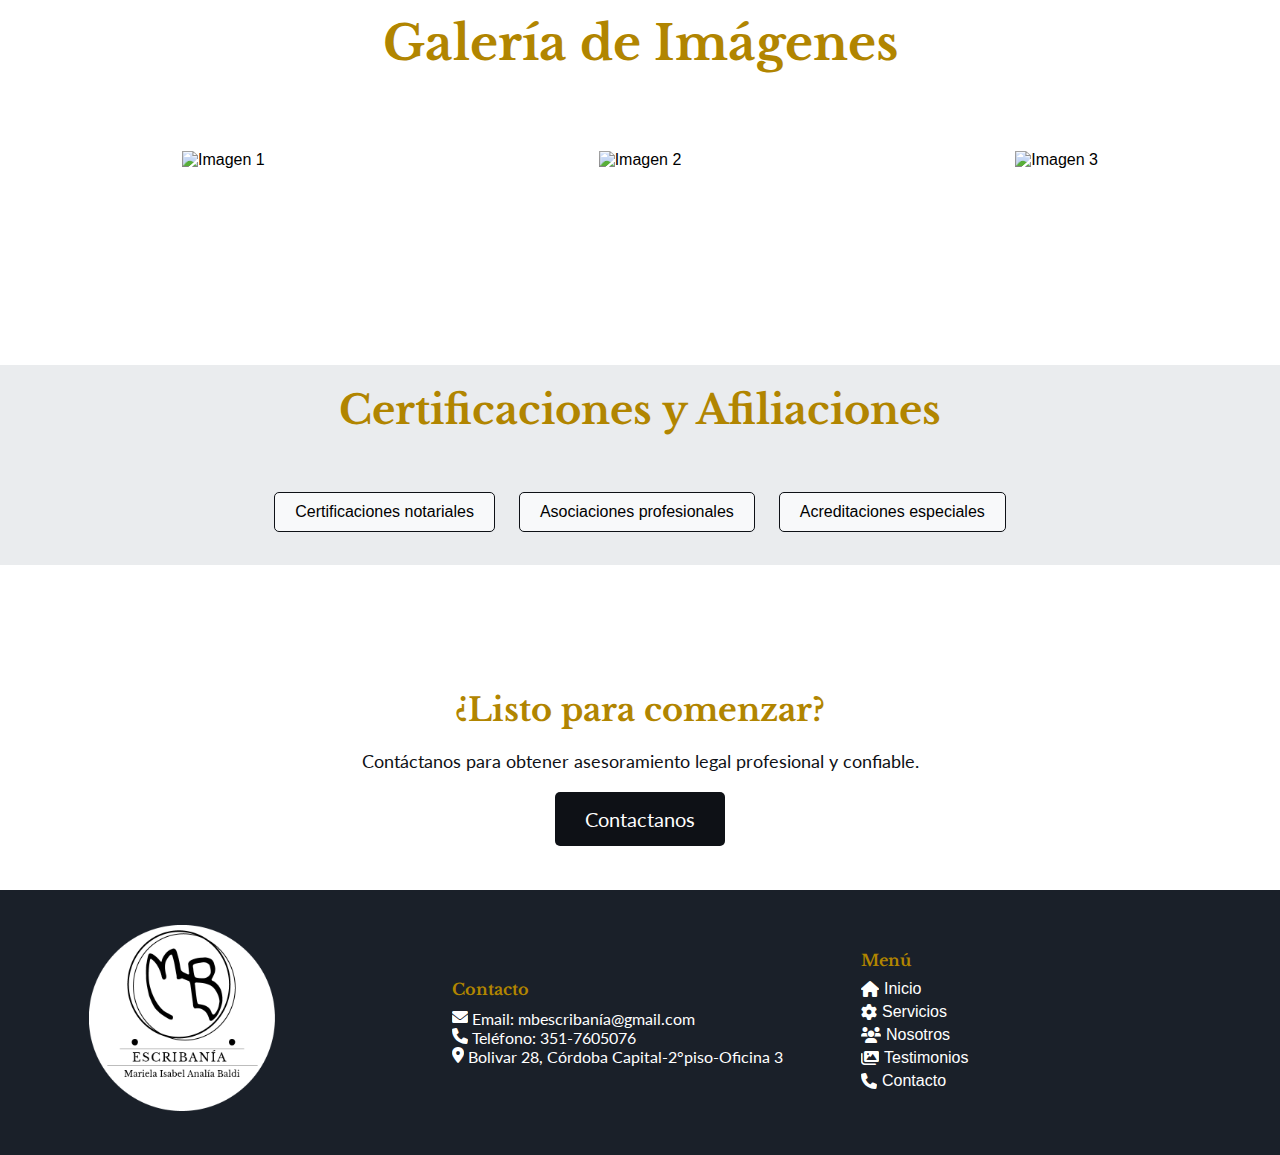
==== commit fb992589: "agregué gradiente en la caja de atennción personalizada que se encuentra en el main" ====
--- a/index.html
+++ b/index.html
@@ -198,6 +198,9 @@
                 </div>
             </div>
             
+           
+
+
 
         </footer>
 
--- a/css/style.css
+++ b/css/style.css
@@ -1,4 +1,20 @@
 @charset "UTF-8";
+@import url("https://fonts.googleapis.com/css2?family=Libre+Baskerville&family=Libre+Franklin:ital,wght@0,200;1,300&family=Lora&display=swap");
+@import url("https://fonts.googleapis.com/css2?family=Lato&family=Libre+Baskerville&family=Libre+Franklin:ital,wght@0,200;1,300;1,500&display=swap");
+@import url("https://fonts.googleapis.com/css2?family=Libre+Baskerville&family=Libre+Franklin:ital,wght@0,200;1,300&family=Lora&display=swap");
+@import url("https://fonts.googleapis.com/css2?family=Lato&family=Libre+Baskerville&family=Libre+Franklin:ital,wght@0,200;1,300;1,500&display=swap");
+@import url("https://fonts.googleapis.com/css2?family=Libre+Baskerville&family=Libre+Franklin:ital,wght@0,200;1,300&family=Lora&display=swap");
+@import url("https://fonts.googleapis.com/css2?family=Lato&family=Libre+Baskerville&family=Libre+Franklin:ital,wght@0,200;1,300;1,500&display=swap");
+@import url("https://fonts.googleapis.com/css2?family=Libre+Baskerville&family=Libre+Franklin:ital,wght@0,200;1,300&family=Lora&display=swap");
+@import url("https://fonts.googleapis.com/css2?family=Lato&family=Libre+Baskerville&family=Libre+Franklin:ital,wght@0,200;1,300;1,500&display=swap");
+@import url("https://fonts.googleapis.com/css2?family=Libre+Baskerville&family=Libre+Franklin:ital,wght@0,200;1,300&family=Lora&display=swap");
+@import url("https://fonts.googleapis.com/css2?family=Lato&family=Libre+Baskerville&family=Libre+Franklin:ital,wght@0,200;1,300;1,500&display=swap");
+@import url("https://fonts.googleapis.com/css2?family=Libre+Baskerville&family=Libre+Franklin:ital,wght@0,200;1,300&family=Lora&display=swap");
+@import url("https://fonts.googleapis.com/css2?family=Lato&family=Libre+Baskerville&family=Libre+Franklin:ital,wght@0,200;1,300;1,500&display=swap");
+@import url("https://fonts.googleapis.com/css2?family=Libre+Baskerville&family=Libre+Franklin:ital,wght@0,200;1,300&family=Lora&display=swap");
+@import url("https://fonts.googleapis.com/css2?family=Lato&family=Libre+Baskerville&family=Libre+Franklin:ital,wght@0,200;1,300;1,500&display=swap");
+@import url("https://fonts.googleapis.com/css2?family=Libre+Baskerville&family=Libre+Franklin:ital,wght@0,200;1,300&family=Lora&display=swap");
+@import url("https://fonts.googleapis.com/css2?family=Lato&family=Libre+Baskerville&family=Libre+Franklin:ital,wght@0,200;1,300;1,500&display=swap");
 * {
   margin: 0;
   padding: 0;
@@ -36,7 +52,8 @@
 
 .nav-link {
   color: white;
-  font-size: 1rem; }
+  font-size: 1rem;
+  font-family: "Libre Baskerville", serif; }
 
 .nav-link:hover {
   color: #9a8b38; }
@@ -69,15 +86,19 @@
   font-size: 56px;
   text-decoration: none;
   color: #b18500;
+  font-family: "Libre Baskerville", serif;
   margin-bottom: 18px;
   margin-left: 5px;
-  width: 52rem; }
+  height: 205px;
+  width: 60rem; }
 
 .card-text {
   font-size: 20px;
   text-decoration: none;
   margin-left: 5px;
-  color: white; }
+  color: white;
+  width: 728px;
+  font-family: "Lato", sans-serif; }
 
 .card-img-overlay {
   display: flex;
@@ -89,7 +110,7 @@
   margin-top: 3rem;
   width: 93%;
   height: 15rem;
-  background-color: #1a2029;
+  background-color: #0e1116;
   display: flex;
   align-items: center;
   justify-content: space-around;
@@ -104,12 +125,14 @@
 .main__titleMensaje {
   color: #b18500;
   font-size: 2.5rem;
-  width: 40rem; }
+  width: 64rem;
+  font-family: "Libre Baskerville", serif; }
 
 .textMensaje {
   color: #ffffff;
   font-size: 1.1rem;
-  margin-top: 1rem; }
+  margin-top: 1rem;
+  font-family: "Lato", sans-serif; }
 
 .botonMensaje {
   width: 20rem;
@@ -118,7 +141,8 @@
   display: flex;
   justify-content: center;
   align-items: center;
-  border-radius: 12px; }
+  border-radius: 12px;
+  font-family: "Libre Baskerville", serif; }
 
 .botonMensaje:hover {
   background-color: #b18500; }
@@ -141,7 +165,8 @@
 .servicios h2 {
   color: #b18500;
   font-size: 3rem;
-  margin-bottom: 30px; }
+  margin-bottom: 30px;
+  font-family: "Libre Baskerville", serif; }
 
 .servicios ul {
   list-style: none;
@@ -150,12 +175,13 @@
 
 .servicios li {
   margin-bottom: 10px;
-  color: #1a2029;
+  color: #0e1116;
   font-size: 1.5rem;
   background-color: #1a202912;
   width: 900px;
   text-align: center;
-  border-radius: 33px; }
+  border-radius: 33px;
+  font-family: "Lato", sans-serif; }
 
 .servicios li:hover {
   background-color: #1a20298e;
@@ -163,11 +189,12 @@
 
 .botonVer {
   border-radius: 49px;
-  background-color: #1a2029;
+  background-color: #0e1116;
   width: 893px;
   font-size: 1.2rem;
   margin-left: 1px;
-  margin-top: 30px; }
+  margin-top: 30px;
+  font-family: "Lato", sans-serif; }
 
 .botonVer:hover {
   background-color: #1a2029c4; }
@@ -183,7 +210,8 @@
   color: #b18500;
   font-size: 3rem;
   text-align: center;
-  margin-bottom: 54px; }
+  margin-bottom: 54px;
+  font-family: "Libre Baskerville", serif; }
 
 .miembro {
   display: flex;
@@ -202,12 +230,14 @@
 .miembro h3 {
   color: #b18500;
   font-size: 18px;
-  margin-top: 40px; }
+  margin-top: 40px;
+  font-family: "Libre Baskerville", serif; }
 
 .miembro p {
-  color: #6e7072fb;
+  color: #0e1116;
   font-size: 16px;
-  text-align: center; }
+  text-align: center;
+  font-family: "Lato", sans-serif; }
 
 .miembro p:hover {
   background-color: #1a2029a6;
@@ -221,7 +251,8 @@
 .galeria h2 {
   color: #b18500;
   font-size: 3rem;
-  margin-bottom: 78px; }
+  margin-bottom: 78px;
+  font-family: "Libre Baskerville", serif; }
 
 .grid-container {
   display: grid;
@@ -252,19 +283,22 @@
   color: #b18500;
   font-size: 2.5rem;
   text-align: center;
-  margin-bottom: 37px; }
+  margin-bottom: 37px;
+  font-family: "Libre Baskerville", serif;
+  height: 60px; }
 
 .lista-certificaciones {
   list-style: none;
   padding: 0;
   margin: 0;
-  text-align: center; }
+  text-align: center;
+  font-family: "Lato", sans-serif; }
 
 .lista-certificaciones li {
   display: inline-block;
   margin: 10px;
   padding: 10px 20px;
-  border: 1px solid #1a2029;
+  border: 1px solid #0e1116;
   border-radius: 5px;
   background-color: #f8f9fafa; }
 
@@ -280,22 +314,26 @@
 .cta h2 {
   color: #b18500;
   font-size: 2rem;
-  margin-top: 85px; }
+  margin-top: 85px;
+  font-family: "Libre Baskerville", serif;
+  height: 50px; }
 
 .cta p {
-  color: #6e7072fb;
+  color: #0e1116;
   font-size: 18px;
-  margin-top: 10px; }
+  margin-top: 10px;
+  font-family: "Lato", sans-serif; }
 
 .cta-button {
   display: inline-block;
   padding: 15px 30px;
-  background-color: #1a2029;
+  background-color: #0e1116;
   color: #fff;
   font-size: 20px;
   text-decoration: none;
   border-radius: 5px;
-  margin-top: 20px; }
+  margin-top: 20px;
+  font-family: "Lato", sans-serif; }
 
 .cta-button:hover {
   background-color: #1a2029c4; }
@@ -307,7 +345,7 @@
   .main__mensaje {
     width: 100%;
     height: 19rem;
-    background-color: #1a2029;
+    background-color: #0e1116;
     display: flex;
     align-items: center;
     justify-content: space-around;
@@ -325,10 +363,9 @@
     text-align: inherit; }
   .main__titleMensaje {
     color: #b18500;
-    font-size: 1.6em;
-    width: 355px;
-    margin-top: 23px;
-    margin-left: 12px; }
+    font-size: 1.5rem;
+    width: 380px;
+    margin-top: 23px; }
   .botonMensaje {
     width: 16rem;
     height: 3rem;
@@ -343,25 +380,40 @@
     color: #b18500;
     margin-bottom: 18px;
     margin-left: 5px;
-    width: 19rem;
+    width: 15rem;
     background-color: #1a202954; }
   .card-text {
     font-size: 1rem;
     text-decoration: none;
     margin-left: 5px;
     color: white;
-    height: 90px;
-    width: 244px;
+    height: 139px;
+    width: 275px;
     background-color: #1a202978; }
   .equipo h2 {
     color: #b18500;
-    font-size: 2.5rem;
+    font-size: 2rem;
     text-align: center;
-    margin-bottom: 54px; }
+    margin-bottom: 54px;
+    height: 39px; }
   .galeria h2 {
     color: #b18500;
-    font-size: 2.5rem;
-    margin-bottom: 78px; } }
+    font-size: 2rem;
+    margin-bottom: 78px;
+    height: 47px; }
+  .certificaciones h2 {
+    color: #b18500;
+    font-size: 2rem;
+    text-align: center;
+    margin-bottom: 37px;
+    font-family: "Libre Baskerville", serif;
+    height: 105px; }
+  .cta h2 {
+    color: #b18500;
+    font-size: 2rem;
+    margin-top: 85px;
+    font-family: "Libre Baskerville", serif;
+    height: 80px; } }
 
 .servicios {
   padding: 40px;
@@ -369,7 +421,8 @@
 
 .servicios h2 {
   color: #b18500;
-  font-size: 3rem; }
+  font-size: 3rem;
+  font-family: "Libre Baskerville", serif; }
 
 .servicios-grid {
   display: grid;
@@ -390,11 +443,13 @@
 .servicio h3 {
   color: #b18500;
   font-size: 20px;
-  margin-bottom: 10px; }
+  margin-bottom: 10px;
+  font-family: "Libre Baskerville", serif; }
 
 .servicio p {
-  color: #1a2029;
-  font-size: 16px; }
+  color: #0e1116;
+  font-size: 16px;
+  font-family: "Lato", sans-serif; }
 
 .servicio:hover {
   background-color: #8a7c2eb2; }
@@ -408,7 +463,7 @@
 @media screen and (max-width: 768px) {
   .servicios li {
     margin-bottom: 10px;
-    color: #1a2029;
+    color: #0e1116;
     font-size: 1.3rem;
     background-color: #1a202912;
     width: 342px;
@@ -417,7 +472,7 @@
     margin-left: 0px; }
   .botonVer {
     border-radius: 49px;
-    background-color: #1a2029;
+    background-color: #0e1116;
     width: 400p;
     width: 342px;
     font-size: 1.2rem;
@@ -425,8 +480,9 @@
     margin-top: 30px; }
   .servicios h2 {
     color: #b18500;
-    font-size: 2.5rem;
-    width: 350px; }
+    font-size: 2rem;
+    width: 388px;
+    height: 39px; }
   .servicios {
     width: 398px;
     padding: 40px;
@@ -437,7 +493,7 @@
   text-align: center;
   margin-left: 297px;
   margin-bottom: 3rem;
-  font-family: Arial, Helvetica, sans-serif;
+  font-family: "Libre Baskerville", serif;
   font-size: 3rem;
   color: #b18500;
   margin-top: 110px; }
@@ -448,8 +504,8 @@
 
 .parrafoNosotros {
   font-size: 1rem;
-  color: #1a2029;
-  font-family: Arial, Helvetica, sans-serif;
+  color: #0e1116;
+  font-family: "Lato", sans-serif;
   margin-left: 95px;
   font-size: 1.5rem;
   margin-right: 13rem;
@@ -472,12 +528,12 @@
     text-align: center;
     margin-left: 1rem;
     margin-bottom: 1rem;
-    font-family: Arial, Helvetica, sans-serif;
+    font-family: "Libre Baskerville", serif;
     font-size: 3rem;
     color: #b18500; }
   .parrafoNosotros {
-    color: #1a2029;
-    font-family: Arial, Helvetica, sans-serif;
+    color: #0e1116;
+    font-family: "Lato", sans-serif;
     margin-left: 1px;
     padding: 1rem;
     font-size: 1.2rem;
@@ -495,7 +551,8 @@
   color: #b18500;
   font-size: 3rem;
   text-align: center;
-  margin-top: 94px; }
+  margin-top: 94px;
+  font-family: "Libre Baskerville", serif; }
 
 .testCarrusel {
   width: 100%;
@@ -534,14 +591,17 @@
   /* seccion testimonios */
   .tituloTestimonio {
     color: #b18500;
-    font-size: 2.5rem;
+    font-size: 2rem;
     text-align: center;
     margin-top: 46px;
-    margin-bottom: 100px; }
+    margin-bottom: 100px;
+    font-family: "Libre Baskerville", serif;
+    width: 383px;
+    height: 81px; }
   .testCarrusel {
     width: 100%;
     height: 34vh;
-    background-color: #1a2029; }
+    background-color: #0e1116; }
   .carousel {
     width: 1000px;
     margin-left: calc(50vw - 500px); }
@@ -570,7 +630,7 @@
   text-align: center;
   margin-top: 3rem;
   margin-bottom: 4rem;
-  font-family: Arial, Helvetica, sans-serif;
+  font-family: "Libre Baskerville", serif;
   font-size: 3rem;
   color: #b18500; }
 
@@ -585,8 +645,9 @@
 
 .buttonForm {
   color: white;
-  background-color: #1a2029;
-  border-color: 0%; }
+  background-color: #0e1116;
+  border-color: 0%;
+  font-family: "Lato", sans-serif; }
 
 .buttonForm:hover {
   background-color: #1a2029c4; }
@@ -595,6 +656,10 @@
   background-color: #1a20293b;
   border-color: inherit;
   box-shadow: none; }
+
+.form-label {
+  font-family: "Libre Baskerville", serif;
+  color: #0e1116; }
 
 @media screen and (max-width: 768px) {
   /* FORMULARIO SECCION CONTACTO */
@@ -642,11 +707,13 @@
 .secciones h4 {
   margin-top: 0;
   margin-bottom: 10px;
-  color: #b18500; }
+  color: #b18500;
+  font-family: "Libre Baskerville", serif; }
 
 .contacto p,
 .secciones ul {
-  margin: 0; }
+  margin: 0;
+  font-family: "Lato", sans-serif; }
 
 .secciones ul {
   list-style: none;
@@ -678,3 +745,6 @@
   margin-bottom: 20px;
   margin-top: 15px;
   margin-left: 69px; }
+
+.main__mensaje {
+  background-image: linear-gradient(#0e1116, #adb5bd42); }
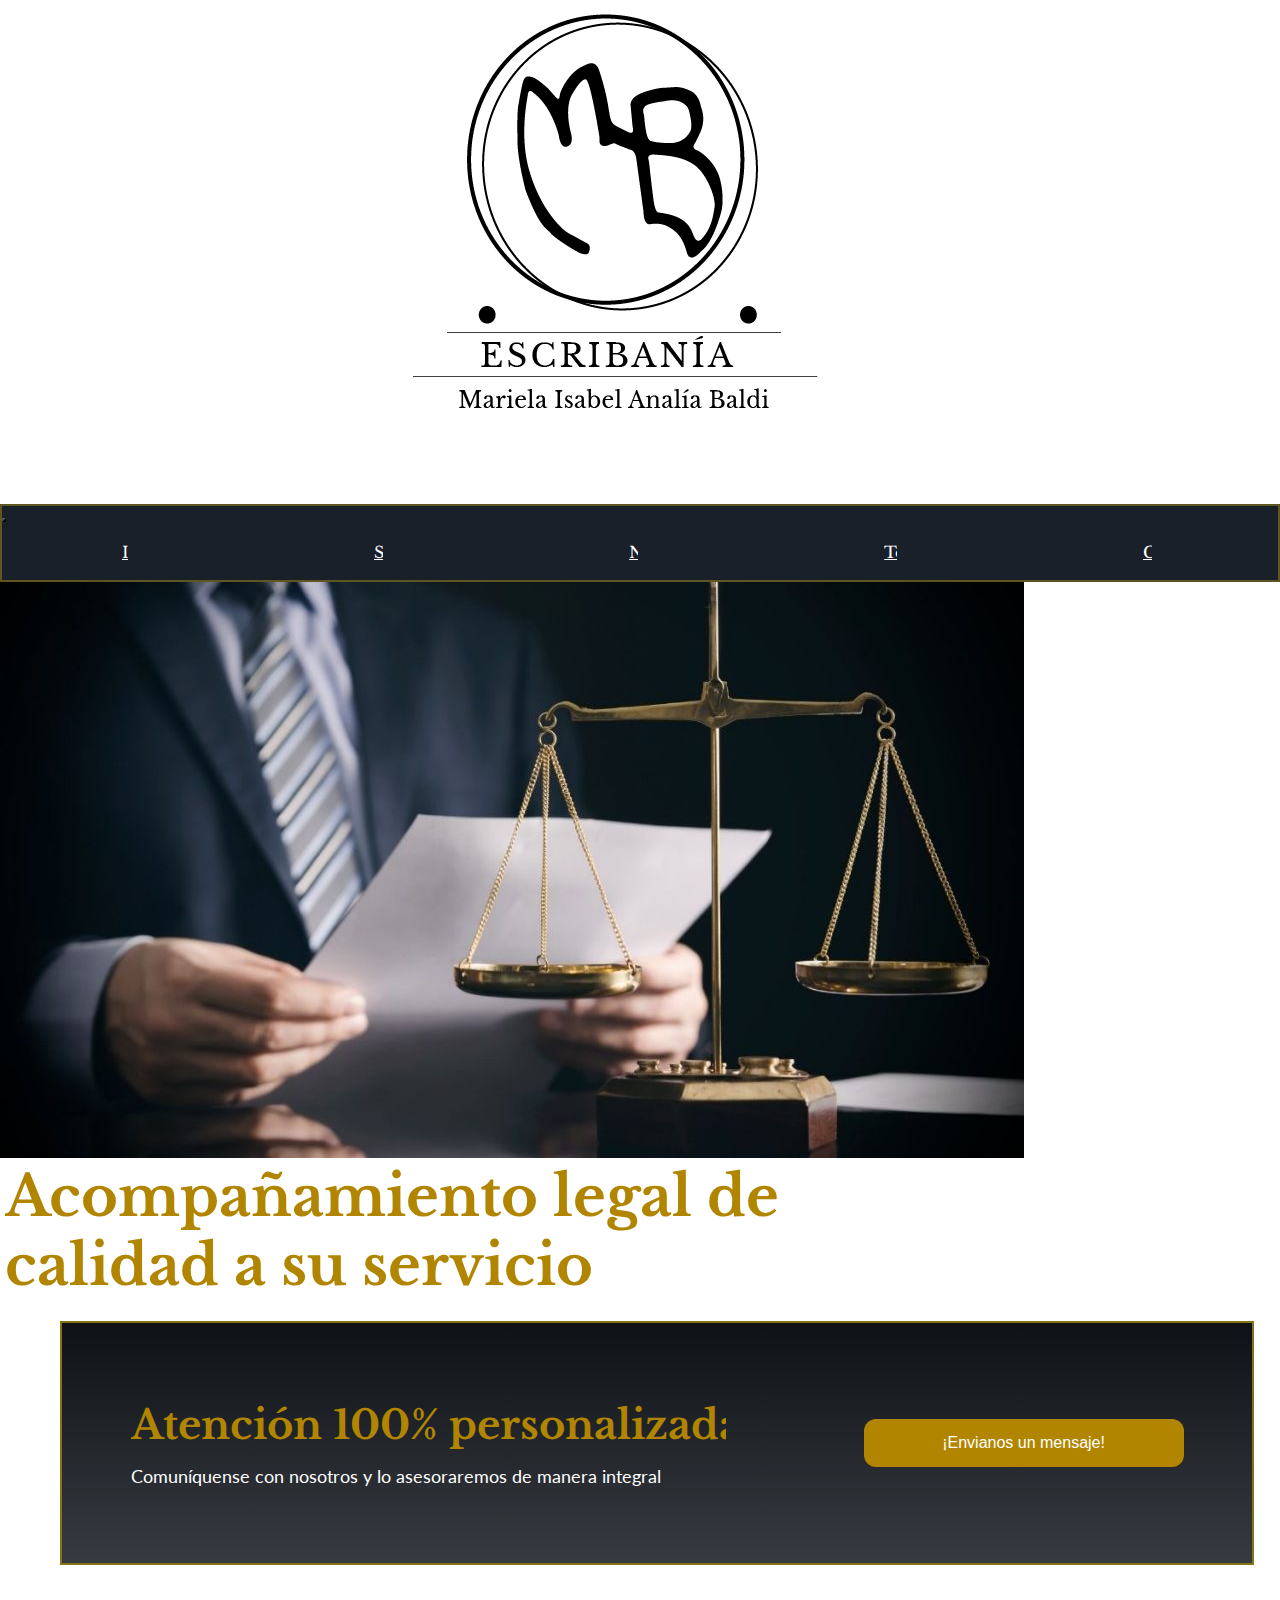
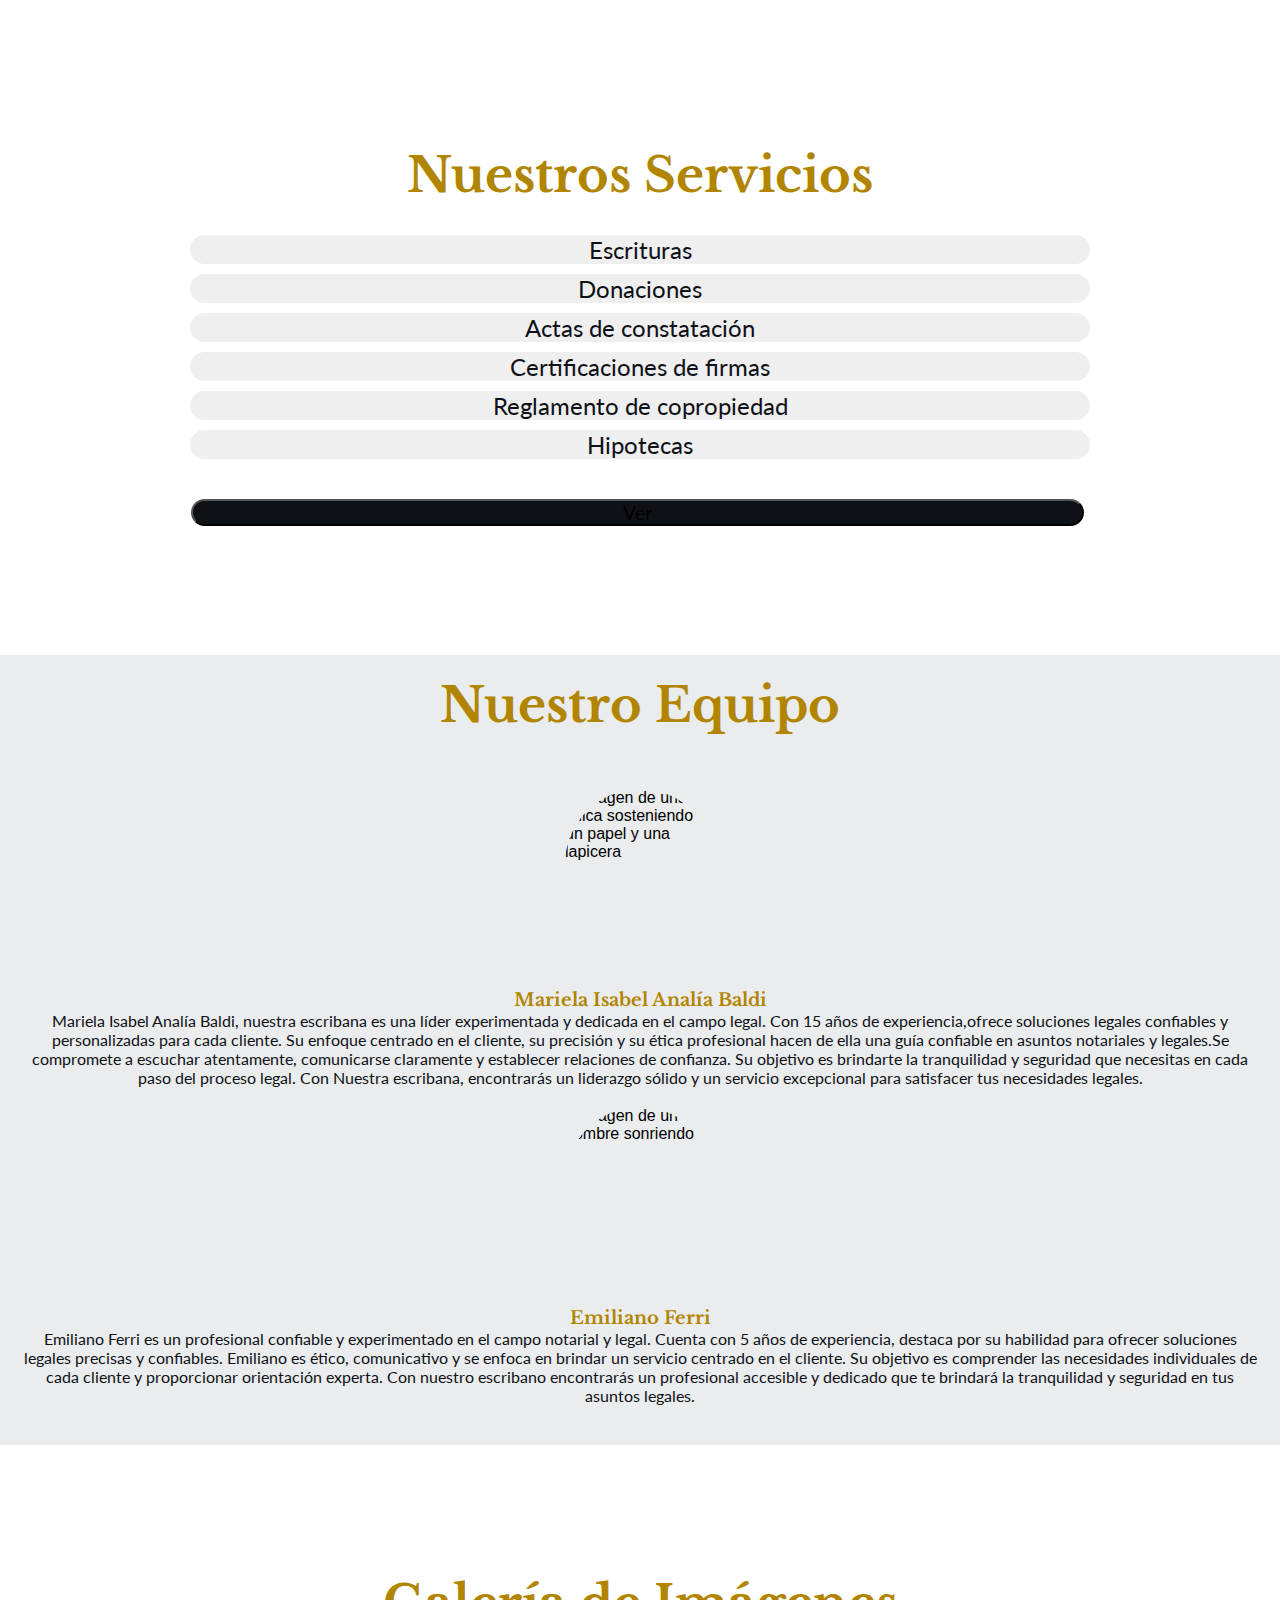
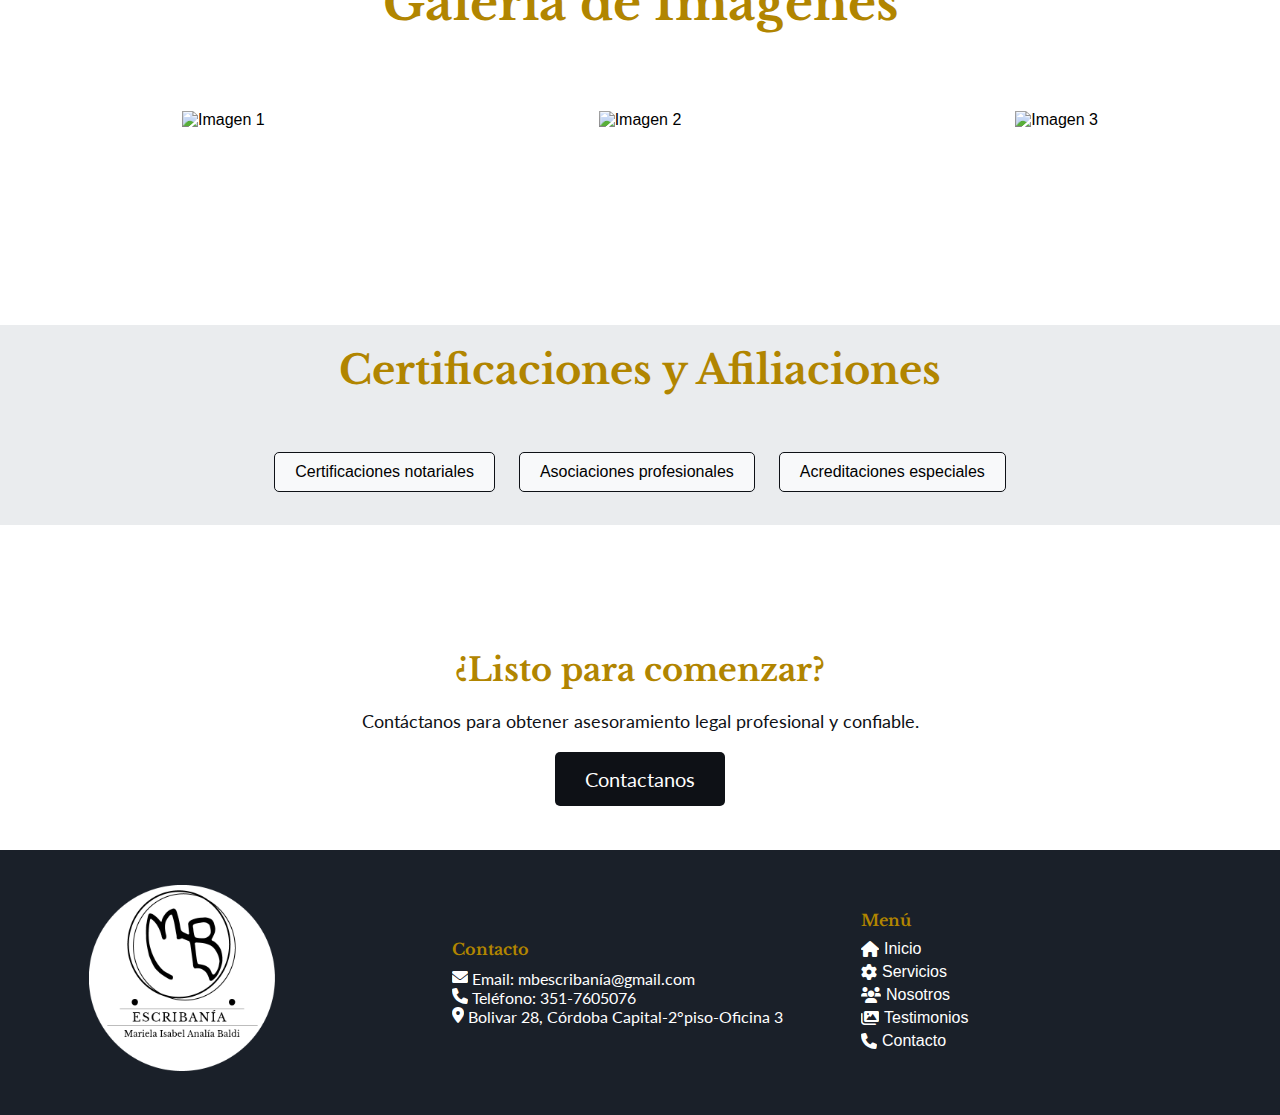
==== commit ddc0d17a: "agregué animacion en pages servicios con animate la animacion fadeIn" ====
--- a/index.html
+++ b/index.html
@@ -8,9 +8,11 @@
     <!-- boostrap css -->
     <link href="https://cdn.jsdelivr.net/npm/bootstrap@5.3.0/dist/css/bootstrap.min.css" rel="stylesheet"
         integrity="sha384-9ndCyUaIbzAi2FUVXJi0CjmCapSmO7SnpJef0486qhLnuZ2cdeRhO02iuK6FUUVM" crossorigin="anonymous">
-        <!-- Mi css -->
+    <link rel="stylesheet" href="https://cdnjs.cloudflare.com/ajax/libs/font-awesome/6.0.0-beta3/css/all.min.css">
+ <link rel="stylesheet" href="https://cdnjs.cloudflare.com/ajax/libs/animate.css/4.1.1/animate.min.css">
+    <!-- Mi css -->
     <link rel="stylesheet" href="./css/style.css">
-    <link rel="stylesheet" href="https://cdnjs.cloudflare.com/ajax/libs/font-awesome/6.0.0-beta3/css/all.min.css">
+
 
 </head>
 
@@ -27,9 +29,9 @@
 
         </div>
         <!-- Navbar -->
-      
-
-          <nav class="navbar navbar-expand-lg bg-body-tertiary navContenedor1">
+
+
+        <nav class="navbar navbar-expand-lg bg-body-tertiary navContenedor1">
 
             <div class="container-fluid">
                 <button class="navbar-toggler " type="button" data-bs-toggle="collapse"
@@ -57,9 +59,9 @@
                     </ul>
                 </div>
             </div>
-        </nav> 
-
-        
+        </nav>
+
+
 
         <!-- Main -->
 
@@ -91,7 +93,7 @@
 
         <!-- LO NUEVO -->
 
-        <div class="servicios">
+        <div class="serviciosIndex data-aos=" zoom-in"">
             <h2>Nuestros Servicios</h2>
             <ul>
                 <li>Escrituras</li>
@@ -197,16 +199,16 @@
                     </ul>
                 </div>
             </div>
-            
-           
+
+
 
 
 
         </footer>
-
         <script src="https://cdn.jsdelivr.net/npm/bootstrap@5.3.0/dist/js/bootstrap.bundle.min.js"
             integrity="sha384-geWF76RCwLtnZ8qwWowPQNguL3RmwHVBC9FhGdlKrxdiJJigb/j/68SIy3Te4Bkz"
             crossorigin="anonymous"></script>
+     
 </body>
 
 </html>--- a/css/style.css
+++ b/css/style.css
@@ -156,24 +156,24 @@
   font-weight: bold; }
 
 /*  sección de servicios index */
-.servicios {
+.serviciosIndex {
   padding: 20px;
   display: flex;
   flex-direction: column;
   align-items: center; }
 
-.servicios h2 {
+.serviciosIndex h2 {
   color: #b18500;
   font-size: 3rem;
   margin-bottom: 30px;
   font-family: "Libre Baskerville", serif; }
 
-.servicios ul {
+.serviciosIndex ul {
   list-style: none;
   padding: 0;
   margin: 0; }
 
-.servicios li {
+.serviciosIndex li {
   margin-bottom: 10px;
   color: #0e1116;
   font-size: 1.5rem;
@@ -183,7 +183,7 @@
   border-radius: 33px;
   font-family: "Lato", sans-serif; }
 
-.servicios li:hover {
+.serviciosIndex li:hover {
   background-color: #1a20298e;
   color: white; }
 
@@ -438,7 +438,8 @@
 .servicio img {
   width: 80px;
   height: 80px;
-  margin-bottom: 10px; }
+  margin-bottom: 10px;
+  margin-top: 17px; }
 
 .servicio h3 {
   color: #b18500;
@@ -452,7 +453,8 @@
   font-family: "Lato", sans-serif; }
 
 .servicio:hover {
-  background-color: #8a7c2eb2; }
+  background-color: #8a7c2eb2;
+  transform: scale(1.1); }
 
 .servicio h3:hover {
   color: #d8c34f; }
@@ -482,7 +484,7 @@
     color: #b18500;
     font-size: 2rem;
     width: 388px;
-    height: 39px; }
+    height: 3px; }
   .servicios {
     width: 398px;
     padding: 40px;
@@ -748,3 +750,7 @@
 
 .main__mensaje {
   background-image: linear-gradient(#0e1116, #adb5bd42); }
+
+.servicios {
+  position: relative;
+  height: auto; }
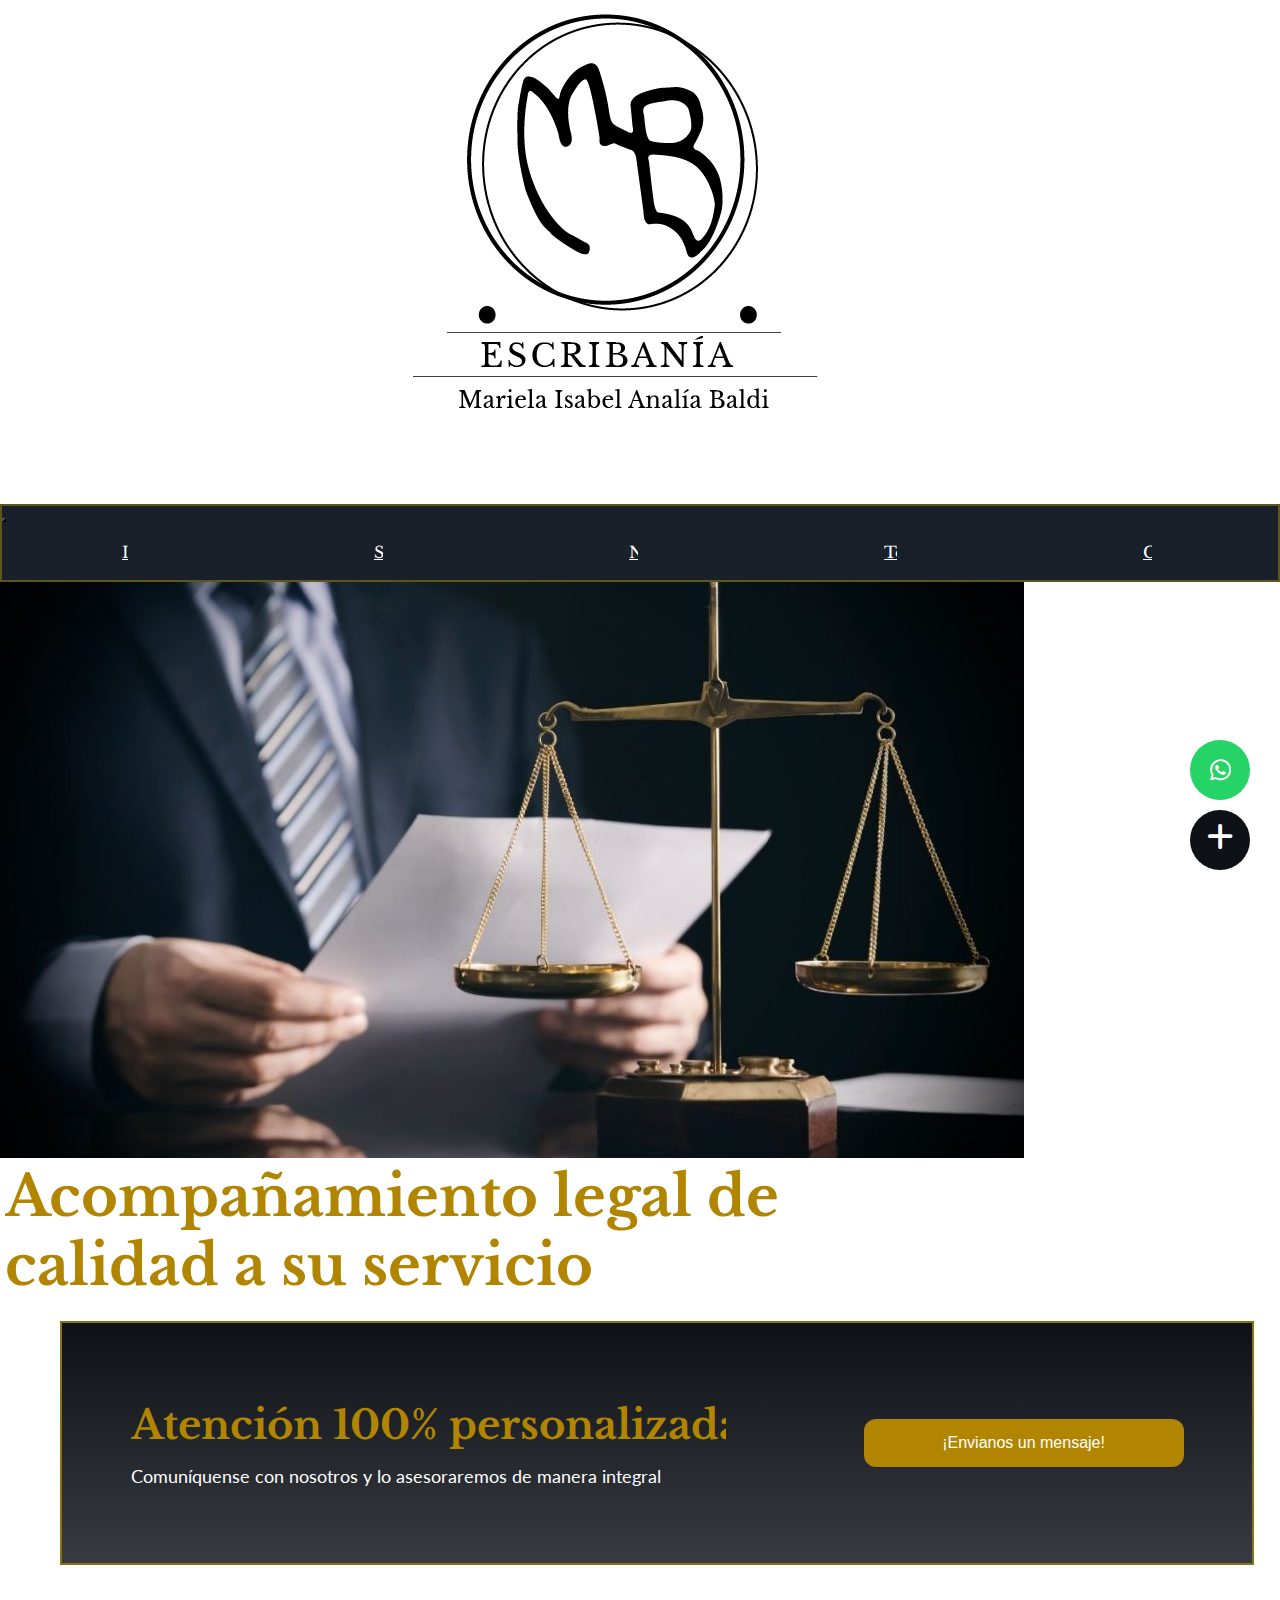
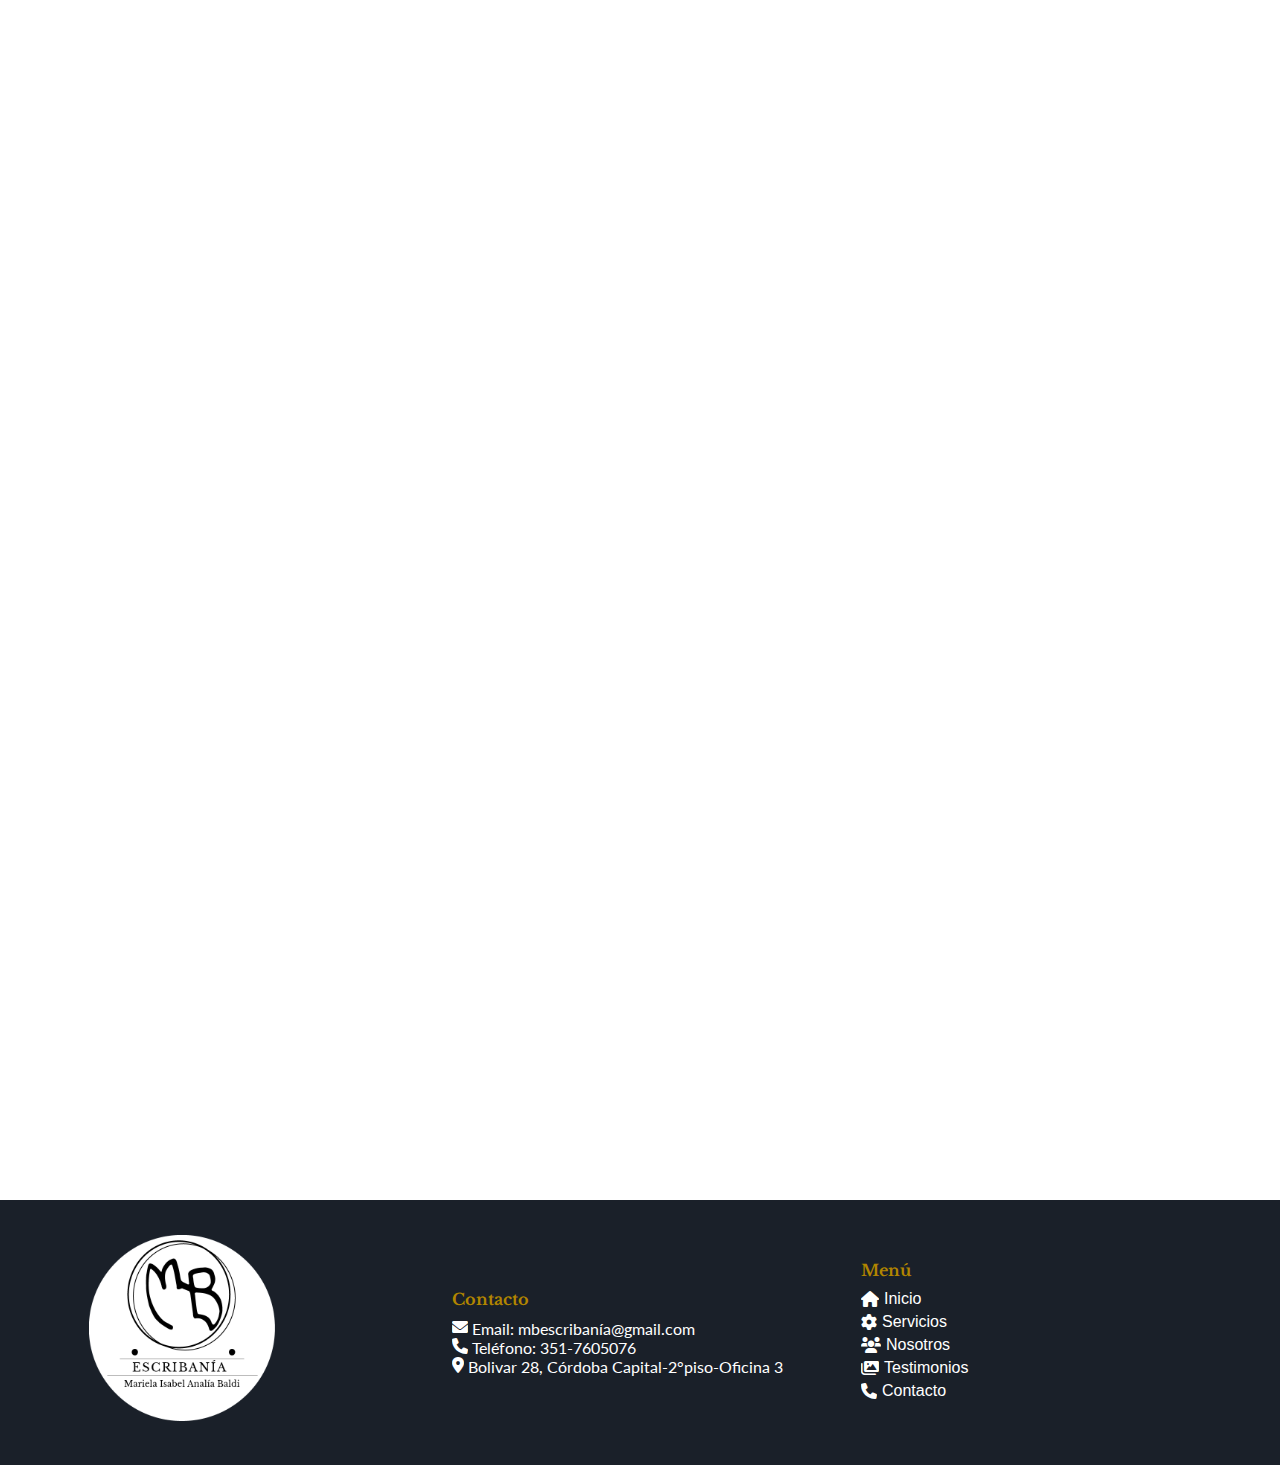
==== commit a3ca35b2: "agregué boton flotante de whatsapp y boton flotante para que vuelva al inicio" ====
--- a/index.html
+++ b/index.html
@@ -4,12 +4,19 @@
 <head>
     <meta charset="utf-8">
     <meta name="viewport" content="width=device-width, initial-scale=1">
-    <title>Tercera entrega</title>
+    <meta http-equiv="X-UA-Compatible" content="IE=edge">
+    <meta name="description"
+        content="Bienvenido a MB Escribanía, tu fuente confiable para servicios legales en Córdoba Capital. Ofrecemos atención personalizada y soluciones legales confiables en escrituras, donaciones, actas de constatación, certificaciones de firmas, reglamento de copropiedad y más. Conoce a nuestro equipo altamente experimentado y contáctanos para obtener asesoramiento legal profesional y confiable.">
+    <meta name="keywords"
+        content="Escribanía Córdoba,Servicios legales, Servicios legales Córdoba, Escrituras notariales, Actas de constatación, Certificaciones de firmas, Reglamento de copropiedad, Hipotecas inmobiliarias, Asesoramiento legal,Atención personalizada legal,Testimonios clientes MB Escribanía, Contacto asesoría legal">
+    <title>Inicio | Escribania MB</title>
     <!-- boostrap css -->
     <link href="https://cdn.jsdelivr.net/npm/bootstrap@5.3.0/dist/css/bootstrap.min.css" rel="stylesheet"
         integrity="sha384-9ndCyUaIbzAi2FUVXJi0CjmCapSmO7SnpJef0486qhLnuZ2cdeRhO02iuK6FUUVM" crossorigin="anonymous">
     <link rel="stylesheet" href="https://cdnjs.cloudflare.com/ajax/libs/font-awesome/6.0.0-beta3/css/all.min.css">
- <link rel="stylesheet" href="https://cdnjs.cloudflare.com/ajax/libs/animate.css/4.1.1/animate.min.css">
+    <link rel="stylesheet" href="https://cdnjs.cloudflare.com/ajax/libs/animate.css/4.1.1/animate.min.css">
+    <link href="https://unpkg.com/aos@2.3.1/dist/aos.css" rel="stylesheet">
+
     <!-- Mi css -->
     <link rel="stylesheet" href="./css/style.css">
 
@@ -18,6 +25,23 @@
 
 
 <body>
+
+    <!-- Botón Flotante -->
+    <div class="floating-button">
+        <a href="./index.html">
+            <i class="fas fa-plus"></i>
+        </a>
+
+    </div>
+
+    <!-- Botón Flotante de WhatsApp -->
+    <div>
+         <a href="https://wa.me/numero_telefono" target="_blank" class="whatsapp-button">
+            <i class="fab fa-whatsapp"></i>
+        </a>
+    </div>
+
+
     <!-- Header -->
 
     <header class="header">
@@ -61,39 +85,40 @@
             </div>
         </nav>
 
-
-
-        <!-- Main -->
-
+    </header>
+    <!-- Main -->
+    <section class="imgPrincipal">
         <div class="card text-bg-dark rounded-0">
-            <img src="./img/img3.jpeg" class="card-img opacity-30" alt="ManoPael">
+            <img src="./img/img3.jpeg" class="card-img opacity-30"
+                alt="imagen principal de una mano agarrando un papel y una balanza">
             <div class="card-img-overlay">
                 <h2 class="card-title">Acompañamiento legal de calidad a su servicio</h2>
-                <p class="card-text">Te invitamos a que te contactes para que podamos acompañarte en la defensa de tus
+                <p class="card-text">Te invitamos a que te contactes para que podamos acompañarte en la defensa de
+                    tus
                     derechos.</p>
 
             </div>
         </div>
-
-        <!-- ATENCION PERSONALIZADA -->
-
-        <div class="main__mensaje">
-            <div class="main__cajaMensaje1">
-                <h3 class="main__titleMensaje">Atención 100% personalizada</h3>
-                <p class="textMensaje">Comuníquense con nosotros y lo asesoraremos de manera integral</p>
-            </div>
-            <div class="botonMensaje">
-                <a href="">¡Envianos un mensaje!</a>
-            </div>
-        </div>
-
-
-
-
-
-        <!-- LO NUEVO -->
-
-        <div class="serviciosIndex data-aos=" zoom-in"">
+    </section>
+
+    <!-- ATENCION PERSONALIZADA -->
+
+    <section class="main__mensaje ">
+        <div class="main__cajaMensaje1">
+            <h3 class="main__titleMensaje">Atención 100% personalizada</h3>
+            <p class="textMensaje">Comuníquense con nosotros y lo asesoraremos de manera integral</p>
+        </div>
+        <div class="botonMensaje">
+            <a href="">¡Envianos un mensaje!</a>
+        </div>
+    </section>
+
+
+
+    <!-- serviciosindex -->
+
+    <section>
+        <div class="serviciosIndex " data-aos="zoom-in">
             <h2>Nuestros Servicios</h2>
             <ul>
                 <li>Escrituras</li>
@@ -108,107 +133,120 @@
 
             </ul>
         </div>
-
-        <div class="equipo">
-            <h2>Nuestro Equipo</h2>
-            <div class="miembro">
-                <img src="https://img.freepik.com/free-photo/confident-young-female-professional-with-contract-pen-against-colored-background_662251-715.jpg?size=626&ext=jpg&ga=GA1.1.1934483385.1677102160&semt=sph"
-                    alt="imagen de una chica sosteniendo un papel y una lapicera">
-                <h3>Mariela Isabel Analía Baldi</h3>
-                <p>Mariela Isabel Analía Baldi, nuestra escribana es una líder experimentada y dedicada en el campo
-                    legal. Con 15 años de experiencia,ofrece soluciones legales confiables y personalizadas para cada
-                    cliente. Su enfoque centrado en el cliente, su precisión y su ética profesional hacen de ella una
-                    guía confiable en asuntos notariales y legales.Se compromete a escuchar atentamente, comunicarse
-                    claramente y establecer relaciones de confianza. Su objetivo es brindarte la tranquilidad y
-                    seguridad que necesitas en cada paso del proceso legal. Con Nuestra escribana, encontrarás un
-                    liderazgo sólido y un servicio excepcional para satisfacer tus necesidades legales.</p>
-            </div>
-            <div class="miembro">
-                <img src="https://img.freepik.com/free-photo/happy-businessman-enjoying-perfect-connection_1262-17035.jpg?w=1380&t=st=1689807308~exp=1689807908~hmac=f27434d12a9dc775e3a70fe27745ece10b7a70be258ee298c2f773c49e729cd4"
-                    alt="imagen de un hombre sonriendo ">
-                <h3>Emiliano Ferri</h3>
-                <p>Emiliano Ferri es un profesional confiable y experimentado en el campo notarial y legal. Cuenta con 5
-                    años de experiencia, destaca por su habilidad para ofrecer soluciones legales precisas y confiables.
-                    Emiliano es ético, comunicativo y se enfoca en brindar un servicio centrado en el cliente. Su
-                    objetivo es comprender las necesidades individuales de cada cliente y proporcionar orientación
-                    experta. Con nuestro escribano encontrarás un profesional accesible y dedicado que te brindará la
-                    tranquilidad y seguridad en tus asuntos legales.</p>
-            </div>
-        </div>
-
-        <!-- Galeria de imagenes -->
-        <div class="galeria">
+    </section>
+
+
+    <section class="equipo" data-aos="fade-right">
+        <h2>Nuestro Equipo</h2>
+        <div class="miembro">
+            <img src="https://img.freepik.com/free-photo/confident-young-female-professional-with-contract-pen-against-colored-background_662251-715.jpg?size=626&ext=jpg&ga=GA1.1.1934483385.1677102160&semt=sph"
+                alt="imagen de una chica sosteniendo un papel y una lapicera">
+            <h3>Mariela Isabel Analía Baldi</h3>
+            <p>Mariela Isabel Analía Baldi, nuestra escribana es una líder experimentada y dedicada en el campo
+                legal. Con 15 años de experiencia,ofrece soluciones legales confiables y personalizadas para cada
+                cliente. Su enfoque centrado en el cliente, su precisión y su ética profesional hacen de ella una
+                guía confiable en asuntos notariales y legales.Se compromete a escuchar atentamente, comunicarse
+                claramente y establecer relaciones de confianza. Su objetivo es brindarte la tranquilidad y
+                seguridad que necesitas en cada paso del proceso legal. Con Nuestra escribana, encontrarás un
+                liderazgo sólido y un servicio excepcional para satisfacer tus necesidades legales.</p>
+        </div>
+        <div class="miembro">
+            <img src="https://img.freepik.com/free-photo/happy-businessman-enjoying-perfect-connection_1262-17035.jpg?w=1380&t=st=1689807308~exp=1689807908~hmac=f27434d12a9dc775e3a70fe27745ece10b7a70be258ee298c2f773c49e729cd4"
+                alt="imagen de un hombre sonriendo ">
+            <h3>Emiliano Ferri</h3>
+            <p>Emiliano Ferri es un profesional confiable y experimentado en el campo notarial y legal. Cuenta con 5
+                años de experiencia, destaca por su habilidad para ofrecer soluciones legales precisas y confiables.
+                Emiliano es ético, comunicativo y se enfoca en brindar un servicio centrado en el cliente. Su
+                objetivo es comprender las necesidades individuales de cada cliente y proporcionar orientación
+                experta. Con nuestro escribano encontrarás un profesional accesible y dedicado que te brindará la
+                tranquilidad y seguridad en tus asuntos legales.</p>
+        </div>
+    </section>
+
+    <!-- Galeria de imagenes -->
+    <section>
+        <div class="galeria" data-aos="fade-left">
             <h2>Galería de Imágenes</h2>
             <div class="grid-container">
                 <div class="grid-item">
                     <img src="https://img.freepik.com/free-photo/senior-investor-buying-startup-handshaking-young-entrepreneur-group-meeting_1163-4888.jpg?w=1380&t=st=1689861463~exp=1689862063~hmac=d37fce29e1132dbeb459fa5bde9fa4c8a6fa9332676016ba64c9d8b9992e2635"
-                        alt="Imagen 1">
+                        alt="imagen de personas reunidas y dos de ellos dandose la mano">
                 </div>
                 <div class="grid-item">
                     <img src="https://t4.ftcdn.net/jpg/06/14/29/37/240_F_614293784_EXS9sWtnR4rs8a31hlUDMR619Exmv3Dd.jpg"
-                        alt="Imagen 2">
+                        alt="Imagen de una mano escribiendo en un papel">
                 </div>
                 <div class="grid-item">
                     <img src="https://t3.ftcdn.net/jpg/06/22/42/40/360_F_622424072_BFepB9Ms2YelnDpWdam5BXWemUrkwSZN.jpg"
-                        alt="Imagen 3">
-                </div>
-
-            </div>
-        </div>
-
-
-
-        <div class="certificaciones">
-            <h2>Certificaciones y Afiliaciones</h2>
-            <ul class="lista-certificaciones">
-                <li>Certificaciones notariales</li>
-                <li>Asociaciones profesionales</li>
-                <li>Acreditaciones especiales</li>
-
-            </ul>
-        </div>
-
-
-        <div class="cta">
-            <h2>¿Listo para comenzar?</h2>
-            <p>Contáctanos para obtener asesoramiento legal profesional y confiable.</p>
-            <a href="./pages/contacto.html" class="cta-button">Contactanos</a>
-        </div>
-
-
-        <!-- FOOTER -->
-        <footer>
-            <div class="footer-logo">
-                <img src="./img/logo-mb.png" alt="Logo de la escribania">
-            </div>
-            <div class="footer-info">
-                <div class="contacto">
-                    <h4>Contacto</h4>
-                    <p><i class="fas fa-envelope"></i> Email: mbescribanía@gmail.com</p>
-                    <p><i class="fas fa-phone"></i> Teléfono: 351-7605076</p>
-                    <p><i class="fas fa-map-marker-alt"></i> Bolivar 28, Córdoba Capital-2°piso-Oficina 3</p>
-                </div>
-                <div class="secciones">
-                    <h4>Menú</h4>
-                    <ul>
-                        <li><a href="./index.html"><i class="fas fa-home"></i> Inicio</a></li>
-                        <li><a href="./pages/servicios.html"><i class="fas fa-cog"></i> Servicios</a></li>
-                        <li><a href="./pages/nosotros.html"><i class="fas fa-users"></i> Nosotros</a></li>
-                        <li><a href="./pages/testimonios.html"><i class="fas fa-images"></i> Testimonios</a></li>
-                        <li><a href="./pages/contacto.html"><i class="fas fa-phone"></i> Contacto</a></li>
-                    </ul>
-                </div>
-            </div>
-
-
-
-
-
-        </footer>
-        <script src="https://cdn.jsdelivr.net/npm/bootstrap@5.3.0/dist/js/bootstrap.bundle.min.js"
-            integrity="sha384-geWF76RCwLtnZ8qwWowPQNguL3RmwHVBC9FhGdlKrxdiJJigb/j/68SIy3Te4Bkz"
-            crossorigin="anonymous"></script>
-     
+                        alt="Imagen de un hombre sentado al frente de una computadora sonriendo">
+                </div>
+
+            </div>
+        </div>
+    </section>
+
+
+
+    <section class="certificaciones" data-aos="flip-left">
+        <h2>Certificaciones y Afiliaciones</h2>
+        <ul class="lista-certificaciones">
+            <li>Certificaciones notariales</li>
+            <li>Asociaciones profesionales</li>
+            <li>Acreditaciones especiales</li>
+
+        </ul>
+    </section>
+
+
+    <section class="cta" data-aos="zoom-in-right">
+        <h2>¿Listo para comenzar?</h2>
+        <p>Contáctanos para obtener asesoramiento legal profesional y confiable.</p>
+        <a href="./pages/contacto.html" class="cta-button">Contactanos</a>
+    </section>
+
+
+
+
+    <!-- FOOTER -->
+    <footer>
+        <div class="footer-logo">
+            <img src="./img/logo-mb.png" alt="Logo de la escribania">
+        </div>
+        <div class="footer-info">
+            <div class="contacto">
+                <h4>Contacto</h4>
+                <p><i class="fas fa-envelope"></i> Email: mbescribanía@gmail.com</p>
+                <p><i class="fas fa-phone"></i> Teléfono: 351-7605076</p>
+                <p><i class="fas fa-map-marker-alt"></i> Bolivar 28, Córdoba Capital-2°piso-Oficina 3</p>
+            </div>
+            <div class="secciones">
+                <h4>Menú</h4>
+                <ul>
+                    <li><a href="./index.html"><i class="fas fa-home"></i> Inicio</a></li>
+                    <li><a href="./pages/servicios.html"><i class="fas fa-cog"></i> Servicios</a></li>
+                    <li><a href="./pages/nosotros.html"><i class="fas fa-users"></i> Nosotros</a></li>
+                    <li><a href="./pages/testimonios.html"><i class="fas fa-images"></i> Testimonios</a></li>
+                    <li><a href="./pages/contacto.html"><i class="fas fa-phone"></i> Contacto</a></li>
+                </ul>
+            </div>
+        </div>
+
+
+
+
+
+    </footer>
+
+
+
+    <script src="https://cdn.jsdelivr.net/npm/bootstrap@5.3.0/dist/js/bootstrap.bundle.min.js"
+        integrity="sha384-geWF76RCwLtnZ8qwWowPQNguL3RmwHVBC9FhGdlKrxdiJJigb/j/68SIy3Te4Bkz"
+        crossorigin="anonymous"></script>
+    <script src="https://unpkg.com/aos@2.3.1/dist/aos.js"></script>
+    <script>
+        AOS.init();
+    </script>
+
 </body>
 
 </html>--- a/css/style.css
+++ b/css/style.css
@@ -25,7 +25,8 @@
 .encabezado {
   display: flex;
   align-items: center;
-  justify-content: center; }
+  justify-content: center;
+  background-color: white; }
 
 .imgLogo {
   width: 500px;
@@ -79,6 +80,52 @@
     display: flex;
     height: 200px; } }
 
+/*botón flotante */
+.floating-button {
+  position: fixed;
+  bottom: 30px;
+  right: 30px;
+  background-color: #0e1116;
+  color: white;
+  width: 60px;
+  height: 60px;
+  border-radius: 50%;
+  display: flex;
+  align-items: center;
+  justify-content: center;
+  font-size: 30px;
+  cursor: pointer;
+  transition: background-color 0.3s ease;
+  z-index: 1; }
+
+.floating-button:hover {
+  background-color: #3a4564; }
+
+.fas {
+  color: white; }
+
+/*  botón flotante de WhatsApp */
+.whatsapp-button {
+  position: fixed;
+  bottom: 100px;
+  right: 30px;
+  background-color: #25d366;
+  color: white;
+  width: 60px;
+  height: 60px;
+  border-radius: 50%;
+  display: flex;
+  align-items: center;
+  justify-content: center;
+  font-size: 24px;
+  cursor: pointer;
+  transition: background-color 0.3s ease;
+  text-decoration: none;
+  z-index: 1; }
+
+.whatsapp-button:hover {
+  background-color: #128c7e; }
+
 .cardtext-bg-dark {
   border-radius: 0%; }
 
@@ -194,7 +241,8 @@
   font-size: 1.2rem;
   margin-left: 1px;
   margin-top: 30px;
-  font-family: "Lato", sans-serif; }
+  font-family: "Lato", sans-serif;
+  margin-bottom: 93px; }
 
 .botonVer:hover {
   background-color: #1a2029c4; }
@@ -204,7 +252,7 @@
   padding: 20px;
   background-color: #adb5bd42;
   margin-top: 109px;
-  margin-bottom: 108px; }
+  margin-bottom: 237px; }
 
 .equipo h2 {
   color: #b18500;
@@ -277,7 +325,8 @@
 /* Certificaciones */
 .certificaciones {
   background-color: #adb5bd42;
-  padding: 20px; }
+  padding: 20px;
+  margin-bottom: 41px; }
 
 .certificaciones h2 {
   color: #b18500;
@@ -309,7 +358,8 @@
 /* Contactanos */
 .cta {
   padding: 40px;
-  text-align: center; }
+  text-align: center;
+  margin-bottom: 69px; }
 
 .cta h2 {
   color: #b18500;
@@ -360,7 +410,8 @@
     font-size: 1rem;
     margin-top: 36px;
     width: 359px;
-    text-align: inherit; }
+    text-align: inherit;
+    font-family: "Lato", sans-serif; }
   .main__titleMensaje {
     color: #b18500;
     font-size: 1.5rem;
@@ -390,6 +441,28 @@
     height: 139px;
     width: 275px;
     background-color: #1a202978; }
+  .serviciosIndex li {
+    margin-bottom: 10px;
+    color: #0e1116;
+    font-size: 1.5rem;
+    background-color: #1a202912;
+    width: 342px;
+    text-align: center;
+    border-radius: 33px;
+    font-family: "Lato", sans-serif; }
+  .serviciosIndex h2 {
+    color: #b18500;
+    font-size: 2rem;
+    margin-bottom: 30px;
+    font-family: "Libre Baskerville", serif; }
+  .botonVer {
+    border-radius: 49px;
+    background-color: #0e1116;
+    width: 893px;
+    font-size: 1.2rem;
+    margin-left: 280px;
+    margin-top: 30px;
+    font-family: "Lato", sans-serif; }
   .equipo h2 {
     color: #b18500;
     font-size: 2rem;
@@ -453,8 +526,7 @@
   font-family: "Lato", sans-serif; }
 
 .servicio:hover {
-  background-color: #8a7c2eb2;
-  transform: scale(1.1); }
+  background-color: #8a7c2eb2; }
 
 .servicio h3:hover {
   color: #d8c34f; }
@@ -485,7 +557,7 @@
     font-size: 2rem;
     width: 388px;
     height: 3px; }
-  .servicios {
+  .serviciosIndex {
     width: 398px;
     padding: 40px;
     text-align: center; } }
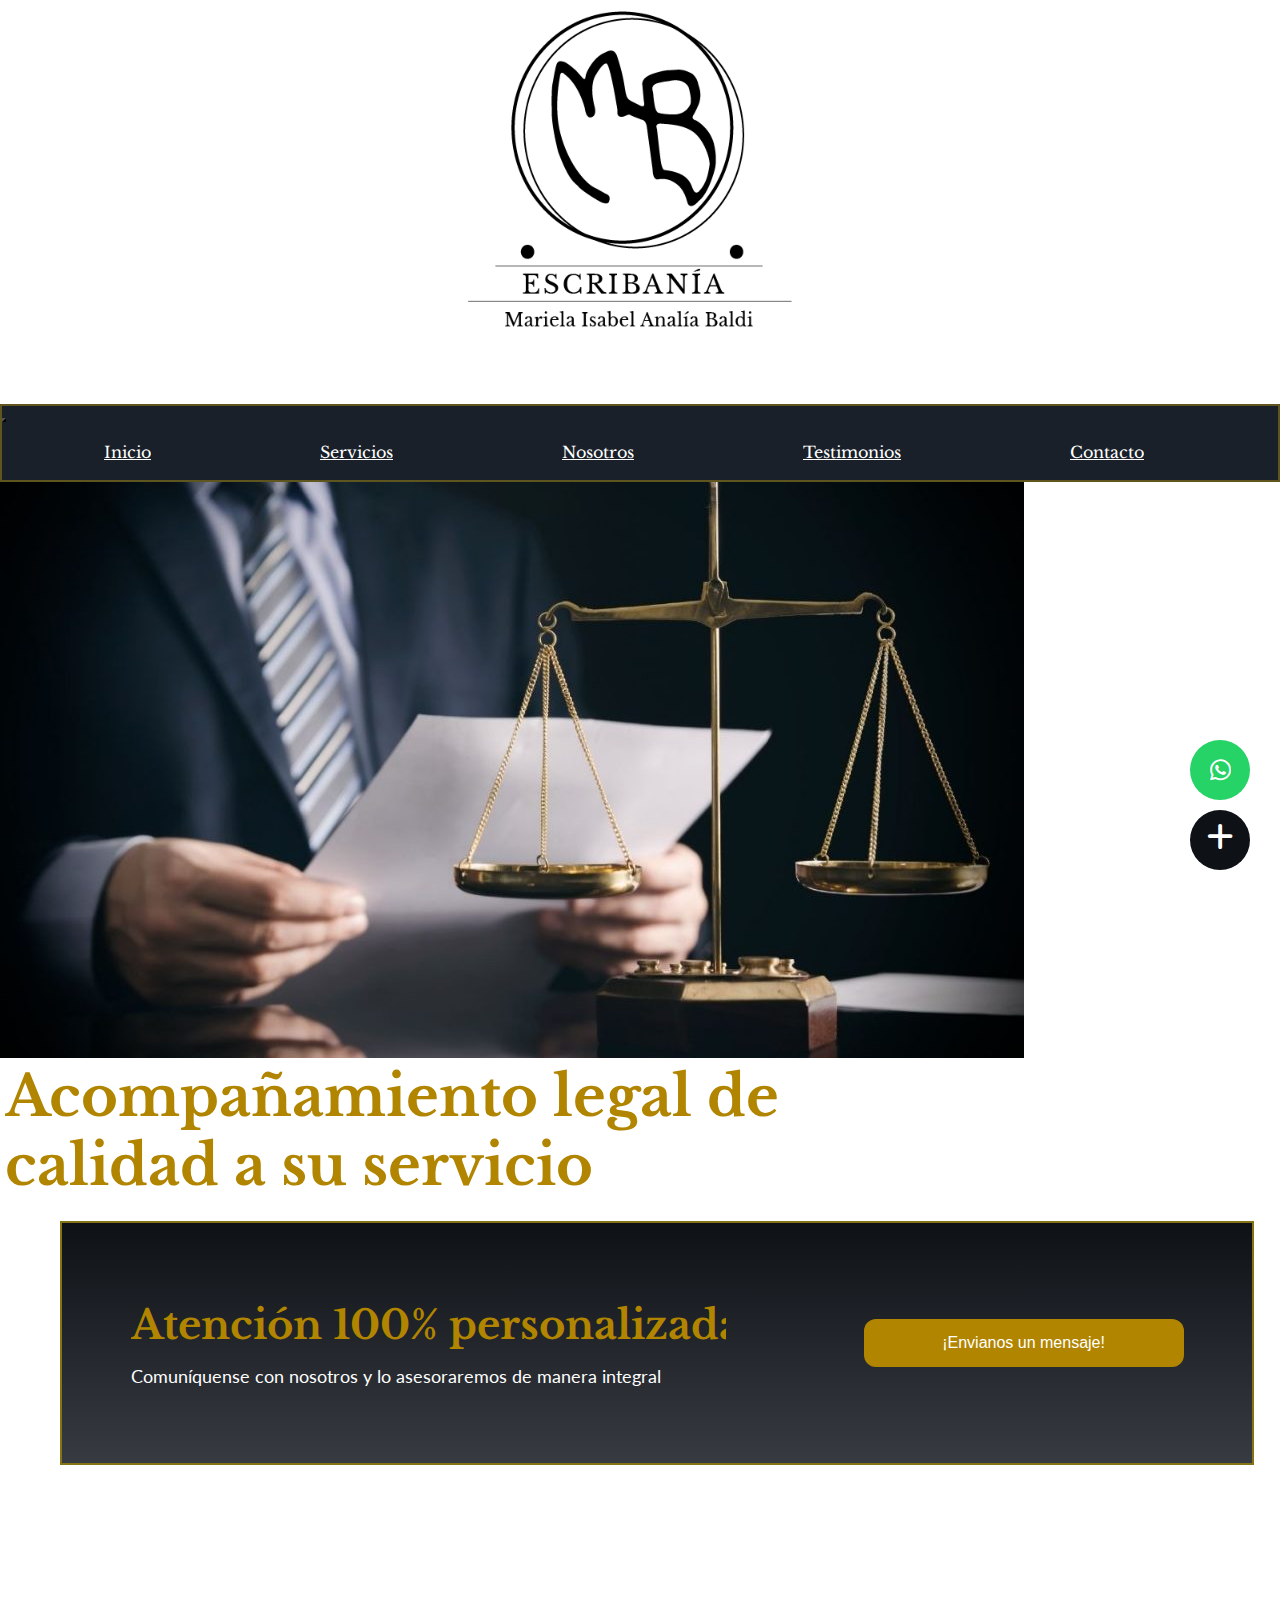
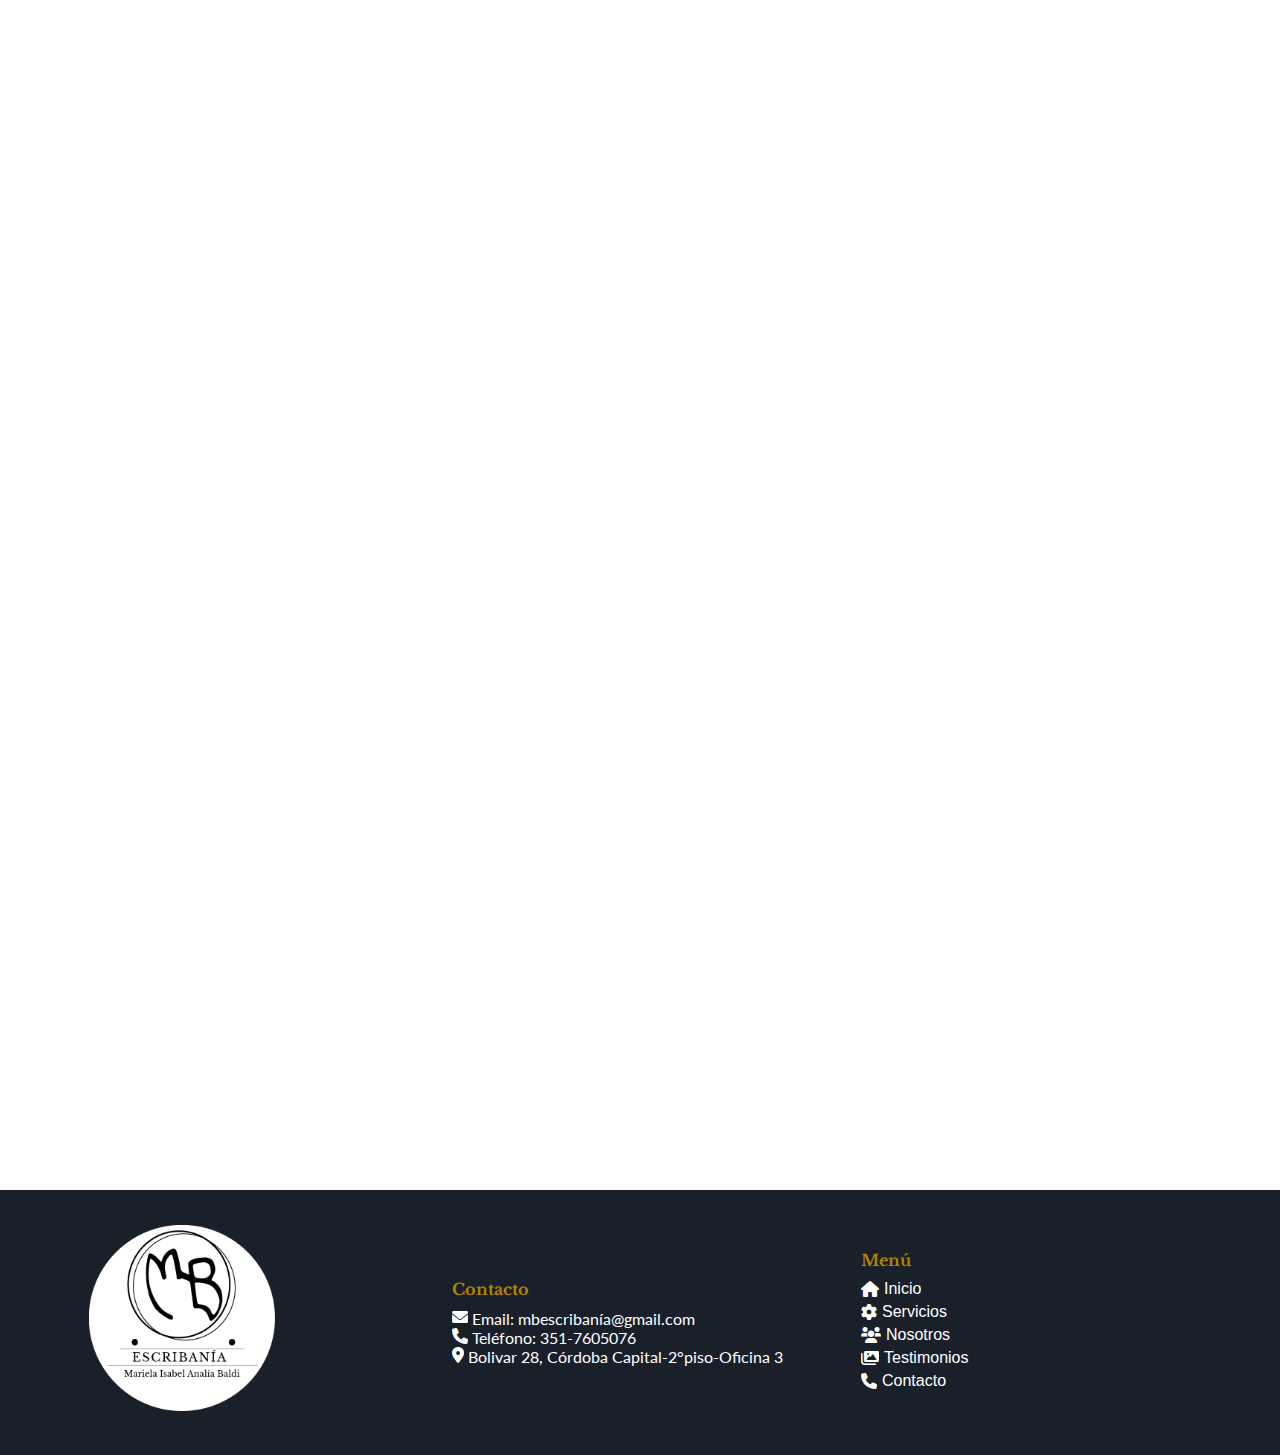
==== commit d2dafc5e: "cambie las filas en la seccion de servicios y modifique medidas en el navbar" ====
--- a/index.html
+++ b/index.html
@@ -24,22 +24,10 @@
 </head>
 
 
+
 <body>
 
-    <!-- Botón Flotante -->
-    <div class="floating-button">
-        <a href="./index.html">
-            <i class="fas fa-plus"></i>
-        </a>
-
-    </div>
-
-    <!-- Botón Flotante de WhatsApp -->
-    <div>
-         <a href="https://wa.me/numero_telefono" target="_blank" class="whatsapp-button">
-            <i class="fab fa-whatsapp"></i>
-        </a>
-    </div>
+
 
 
     <!-- Header -->
@@ -86,125 +74,142 @@
         </nav>
 
     </header>
-    <!-- Main -->
-    <section class="imgPrincipal">
-        <div class="card text-bg-dark rounded-0">
-            <img src="./img/img3.jpeg" class="card-img opacity-30"
-                alt="imagen principal de una mano agarrando un papel y una balanza">
-            <div class="card-img-overlay">
-                <h2 class="card-title">Acompañamiento legal de calidad a su servicio</h2>
-                <p class="card-text">Te invitamos a que te contactes para que podamos acompañarte en la defensa de
-                    tus
-                    derechos.</p>
-
-            </div>
-        </div>
-    </section>
-
-    <!-- ATENCION PERSONALIZADA -->
-
-    <section class="main__mensaje ">
-        <div class="main__cajaMensaje1">
-            <h3 class="main__titleMensaje">Atención 100% personalizada</h3>
-            <p class="textMensaje">Comuníquense con nosotros y lo asesoraremos de manera integral</p>
-        </div>
-        <div class="botonMensaje">
-            <a href="">¡Envianos un mensaje!</a>
-        </div>
-    </section>
-
-
-
-    <!-- serviciosindex -->
-
-    <section>
-        <div class="serviciosIndex " data-aos="zoom-in">
-            <h2>Nuestros Servicios</h2>
-            <ul>
-                <li>Escrituras</li>
-                <li>Donaciones</li>
-                <li>Actas de constatación</li>
-                <li>Certificaciones de firmas</li>
-                <li>Reglamento de copropiedad</li>
-                <li>Hipotecas</li>
-                <a href="./pages/servicios.html">
-                    <button type="button" class="btn btn-primary botonVer">Ver</button>
-                </a>
+
+
+    <main>
+
+        <!-- Botón Flotante -->
+        <div class="floating-button">
+            <a href="./index.html">
+                <i class="fas fa-plus"></i>
+            </a>
+
+        </div>
+
+        <!-- Botón Flotante de WhatsApp -->
+        <div>
+            <a href="https://wa.me/numero_telefono" target="_blank" class="whatsapp-button">
+                <i class="fab fa-whatsapp"></i>
+            </a>
+        </div>
+        <section class="imgPrincipal">
+            <div class="card text-bg-dark rounded-0">
+                <img src="./img/img3.jpeg" class="card-img opacity-30"
+                    alt="imagen principal de una mano agarrando un papel y una balanza">
+                <div class="card-img-overlay">
+                    <h2 class="card-title">Acompañamiento legal de calidad a su servicio</h2>
+                    <p class="card-text">Te invitamos a que te contactes para que podamos acompañarte en la defensa de
+                        tus
+                        derechos.</p>
+
+                </div>
+            </div>
+        </section>
+
+        <!-- ATENCION PERSONALIZADA -->
+
+        <section class="main__mensaje ">
+            <div class="main__cajaMensaje1">
+                <h3 class="main__titleMensaje">Atención 100% personalizada</h3>
+                <p class="textMensaje">Comuníquense con nosotros y lo asesoraremos de manera integral</p>
+            </div>
+            <div class="botonMensaje">
+                <a href="">¡Envianos un mensaje!</a>
+            </div>
+        </section>
+
+
+
+        <!-- serviciosindex -->
+
+        <section>
+            <div class="serviciosIndex " data-aos="zoom-in">
+                <h2>Nuestros Servicios</h2>
+                <ul>
+                    <li>Escrituras</li>
+                    <li>Donaciones</li>
+                    <li>Actas de constatación</li>
+                    <li>Certificaciones de firmas</li>
+                    <li>Reglamento de copropiedad</li>
+                    <li>Hipotecas</li>
+                    <a href="./pages/servicios.html">
+                        <button type="button" class="btn btn-primary botonVer">Ver</button>
+                    </a>
+
+                </ul>
+            </div>
+        </section>
+
+
+        <section class="equipo" data-aos="fade-right">
+            <h2>Nuestro Equipo</h2>
+            <div class="miembro">
+                <img src="https://img.freepik.com/free-photo/confident-young-female-professional-with-contract-pen-against-colored-background_662251-715.jpg?size=626&ext=jpg&ga=GA1.1.1934483385.1677102160&semt=sph"
+                    alt="imagen de una chica sosteniendo un papel y una lapicera">
+                <h3>Mariela Isabel Analía Baldi</h3>
+                <p>Mariela Isabel Analía Baldi, nuestra escribana es una líder experimentada y dedicada en el campo
+                    legal. Con 15 años de experiencia,ofrece soluciones legales confiables y personalizadas para cada
+                    cliente. Su enfoque centrado en el cliente, su precisión y su ética profesional hacen de ella una
+                    guía confiable en asuntos notariales y legales.Se compromete a escuchar atentamente, comunicarse
+                    claramente y establecer relaciones de confianza. Su objetivo es brindarte la tranquilidad y
+                    seguridad que necesitas en cada paso del proceso legal. Con Nuestra escribana, encontrarás un
+                    liderazgo sólido y un servicio excepcional para satisfacer tus necesidades legales.</p>
+            </div>
+            <div class="miembro">
+                <img src="https://img.freepik.com/free-photo/happy-businessman-enjoying-perfect-connection_1262-17035.jpg?w=1380&t=st=1689807308~exp=1689807908~hmac=f27434d12a9dc775e3a70fe27745ece10b7a70be258ee298c2f773c49e729cd4"
+                    alt="imagen de un hombre sonriendo ">
+                <h3>Emiliano Ferri</h3>
+                <p>Emiliano Ferri es un profesional confiable y experimentado en el campo notarial y legal. Cuenta con 5
+                    años de experiencia, destaca por su habilidad para ofrecer soluciones legales precisas y confiables.
+                    Emiliano es ético, comunicativo y se enfoca en brindar un servicio centrado en el cliente. Su
+                    objetivo es comprender las necesidades individuales de cada cliente y proporcionar orientación
+                    experta. Con nuestro escribano encontrarás un profesional accesible y dedicado que te brindará la
+                    tranquilidad y seguridad en tus asuntos legales.</p>
+            </div>
+        </section>
+
+        <!-- Galeria de imagenes -->
+        <section>
+            <div class="galeria" data-aos="fade-left">
+                <h2>Galería de Imágenes</h2>
+                <div class="grid-container">
+                    <div class="grid-item">
+                        <img src="https://img.freepik.com/free-photo/senior-investor-buying-startup-handshaking-young-entrepreneur-group-meeting_1163-4888.jpg?w=1380&t=st=1689861463~exp=1689862063~hmac=d37fce29e1132dbeb459fa5bde9fa4c8a6fa9332676016ba64c9d8b9992e2635"
+                            alt="imagen de personas reunidas y dos de ellos dandose la mano">
+                    </div>
+                    <div class="grid-item">
+                        <img src="https://t4.ftcdn.net/jpg/06/14/29/37/240_F_614293784_EXS9sWtnR4rs8a31hlUDMR619Exmv3Dd.jpg"
+                            alt="Imagen de una mano escribiendo en un papel">
+                    </div>
+                    <div class="grid-item">
+                        <img src="https://t3.ftcdn.net/jpg/06/22/42/40/360_F_622424072_BFepB9Ms2YelnDpWdam5BXWemUrkwSZN.jpg"
+                            alt="Imagen de un hombre sentado al frente de una computadora sonriendo">
+                    </div>
+
+                </div>
+            </div>
+        </section>
+
+
+
+        <section class="certificaciones" data-aos="flip-left">
+            <h2>Certificaciones y Afiliaciones</h2>
+            <ul class="lista-certificaciones">
+                <li>Certificaciones notariales</li>
+                <li>Asociaciones profesionales</li>
+                <li>Acreditaciones especiales</li>
 
             </ul>
-        </div>
-    </section>
-
-
-    <section class="equipo" data-aos="fade-right">
-        <h2>Nuestro Equipo</h2>
-        <div class="miembro">
-            <img src="https://img.freepik.com/free-photo/confident-young-female-professional-with-contract-pen-against-colored-background_662251-715.jpg?size=626&ext=jpg&ga=GA1.1.1934483385.1677102160&semt=sph"
-                alt="imagen de una chica sosteniendo un papel y una lapicera">
-            <h3>Mariela Isabel Analía Baldi</h3>
-            <p>Mariela Isabel Analía Baldi, nuestra escribana es una líder experimentada y dedicada en el campo
-                legal. Con 15 años de experiencia,ofrece soluciones legales confiables y personalizadas para cada
-                cliente. Su enfoque centrado en el cliente, su precisión y su ética profesional hacen de ella una
-                guía confiable en asuntos notariales y legales.Se compromete a escuchar atentamente, comunicarse
-                claramente y establecer relaciones de confianza. Su objetivo es brindarte la tranquilidad y
-                seguridad que necesitas en cada paso del proceso legal. Con Nuestra escribana, encontrarás un
-                liderazgo sólido y un servicio excepcional para satisfacer tus necesidades legales.</p>
-        </div>
-        <div class="miembro">
-            <img src="https://img.freepik.com/free-photo/happy-businessman-enjoying-perfect-connection_1262-17035.jpg?w=1380&t=st=1689807308~exp=1689807908~hmac=f27434d12a9dc775e3a70fe27745ece10b7a70be258ee298c2f773c49e729cd4"
-                alt="imagen de un hombre sonriendo ">
-            <h3>Emiliano Ferri</h3>
-            <p>Emiliano Ferri es un profesional confiable y experimentado en el campo notarial y legal. Cuenta con 5
-                años de experiencia, destaca por su habilidad para ofrecer soluciones legales precisas y confiables.
-                Emiliano es ético, comunicativo y se enfoca en brindar un servicio centrado en el cliente. Su
-                objetivo es comprender las necesidades individuales de cada cliente y proporcionar orientación
-                experta. Con nuestro escribano encontrarás un profesional accesible y dedicado que te brindará la
-                tranquilidad y seguridad en tus asuntos legales.</p>
-        </div>
-    </section>
-
-    <!-- Galeria de imagenes -->
-    <section>
-        <div class="galeria" data-aos="fade-left">
-            <h2>Galería de Imágenes</h2>
-            <div class="grid-container">
-                <div class="grid-item">
-                    <img src="https://img.freepik.com/free-photo/senior-investor-buying-startup-handshaking-young-entrepreneur-group-meeting_1163-4888.jpg?w=1380&t=st=1689861463~exp=1689862063~hmac=d37fce29e1132dbeb459fa5bde9fa4c8a6fa9332676016ba64c9d8b9992e2635"
-                        alt="imagen de personas reunidas y dos de ellos dandose la mano">
-                </div>
-                <div class="grid-item">
-                    <img src="https://t4.ftcdn.net/jpg/06/14/29/37/240_F_614293784_EXS9sWtnR4rs8a31hlUDMR619Exmv3Dd.jpg"
-                        alt="Imagen de una mano escribiendo en un papel">
-                </div>
-                <div class="grid-item">
-                    <img src="https://t3.ftcdn.net/jpg/06/22/42/40/360_F_622424072_BFepB9Ms2YelnDpWdam5BXWemUrkwSZN.jpg"
-                        alt="Imagen de un hombre sentado al frente de una computadora sonriendo">
-                </div>
-
-            </div>
-        </div>
-    </section>
-
-
-
-    <section class="certificaciones" data-aos="flip-left">
-        <h2>Certificaciones y Afiliaciones</h2>
-        <ul class="lista-certificaciones">
-            <li>Certificaciones notariales</li>
-            <li>Asociaciones profesionales</li>
-            <li>Acreditaciones especiales</li>
-
-        </ul>
-    </section>
-
-
-    <section class="cta" data-aos="zoom-in-right">
-        <h2>¿Listo para comenzar?</h2>
-        <p>Contáctanos para obtener asesoramiento legal profesional y confiable.</p>
-        <a href="./pages/contacto.html" class="cta-button">Contactanos</a>
-    </section>
-
-
+        </section>
+
+
+        <section class="cta" data-aos="zoom-in-right">
+            <h2>¿Listo para comenzar?</h2>
+            <p>Contáctanos para obtener asesoramiento legal profesional y confiable.</p>
+            <a href="./pages/contacto.html" class="cta-button">Contactanos</a>
+        </section>
+
+    </main>
 
 
     <!-- FOOTER -->
--- a/css/style.css
+++ b/css/style.css
@@ -29,9 +29,9 @@
   background-color: white; }
 
 .imgLogo {
-  width: 500px;
+  width: 400px;
   border-radius: 50%;
-  margin-right: 53px; }
+  margin-right: 23px; }
 
 /* Nav  */
 .navbar {
@@ -63,8 +63,8 @@
   background-color: white; }
 
 .nav-item {
-  margin-left: 120px;
-  margin-right: 126px;
+  margin-left: 102px;
+  margin-right: 67px;
   text-align: center; }
 
 @media screen and (max-width: 768px) {
@@ -203,11 +203,12 @@
   font-weight: bold; }
 
 /*  sección de servicios index */
-.serviciosIndex {
+.serviciosIndex.aos-init.aos-animate {
   padding: 20px;
   display: flex;
   flex-direction: column;
-  align-items: center; }
+  align-items: center;
+  width: 100%; }
 
 .serviciosIndex h2 {
   color: #b18500;
@@ -279,12 +280,15 @@
   color: #b18500;
   font-size: 18px;
   margin-top: 40px;
-  font-family: "Libre Baskerville", serif; }
+  font-family: "Libre Baskerville", serif;
+  margin-bottom: 20px; }
 
 .miembro p {
+  width: 80%;
   color: #0e1116;
   font-size: 16px;
   text-align: center;
+  height: 121px;
   font-family: "Lato", sans-serif; }
 
 .miembro p:hover {
@@ -469,6 +473,13 @@
     text-align: center;
     margin-bottom: 54px;
     height: 39px; }
+  .miembro p {
+    width: 85%;
+    color: #0e1116;
+    font-size: 16px;
+    text-align: center;
+    height: 433px;
+    font-family: "Lato", sans-serif; }
   .galeria h2 {
     color: #b18500;
     font-size: 2rem;
@@ -490,7 +501,8 @@
 
 .servicios {
   padding: 40px;
-  text-align: center; }
+  text-align: center;
+  margin-bottom: 70px; }
 
 .servicios h2 {
   color: #b18500;
@@ -499,14 +511,15 @@
 
 .servicios-grid {
   display: grid;
-  grid-template-columns: repeat(auto-fit, minmax(250px, 1fr));
+  grid-template-columns: repeat(3, minmax(250px, 1fr));
   gap: 20px;
   margin-top: 20px; }
 
 .servicio {
   padding: 20px;
   background-color: #f9f9f9;
-  border-radius: 5px; }
+  border-radius: 5px;
+  flex-basis: calc(33.33% - 20px); }
 
 .servicio img {
   width: 80px;
@@ -560,7 +573,12 @@
   .serviciosIndex {
     width: 398px;
     padding: 40px;
-    text-align: center; } }
+    text-align: center; }
+  .servicios-grid {
+    display: grid;
+    grid-template-columns: repeat(1, minmax(250px, 1fr));
+    gap: 20px;
+    margin-top: 20px; } }
 
 /* SOBRE NOSOTROS */
 .tituloNosotros {
